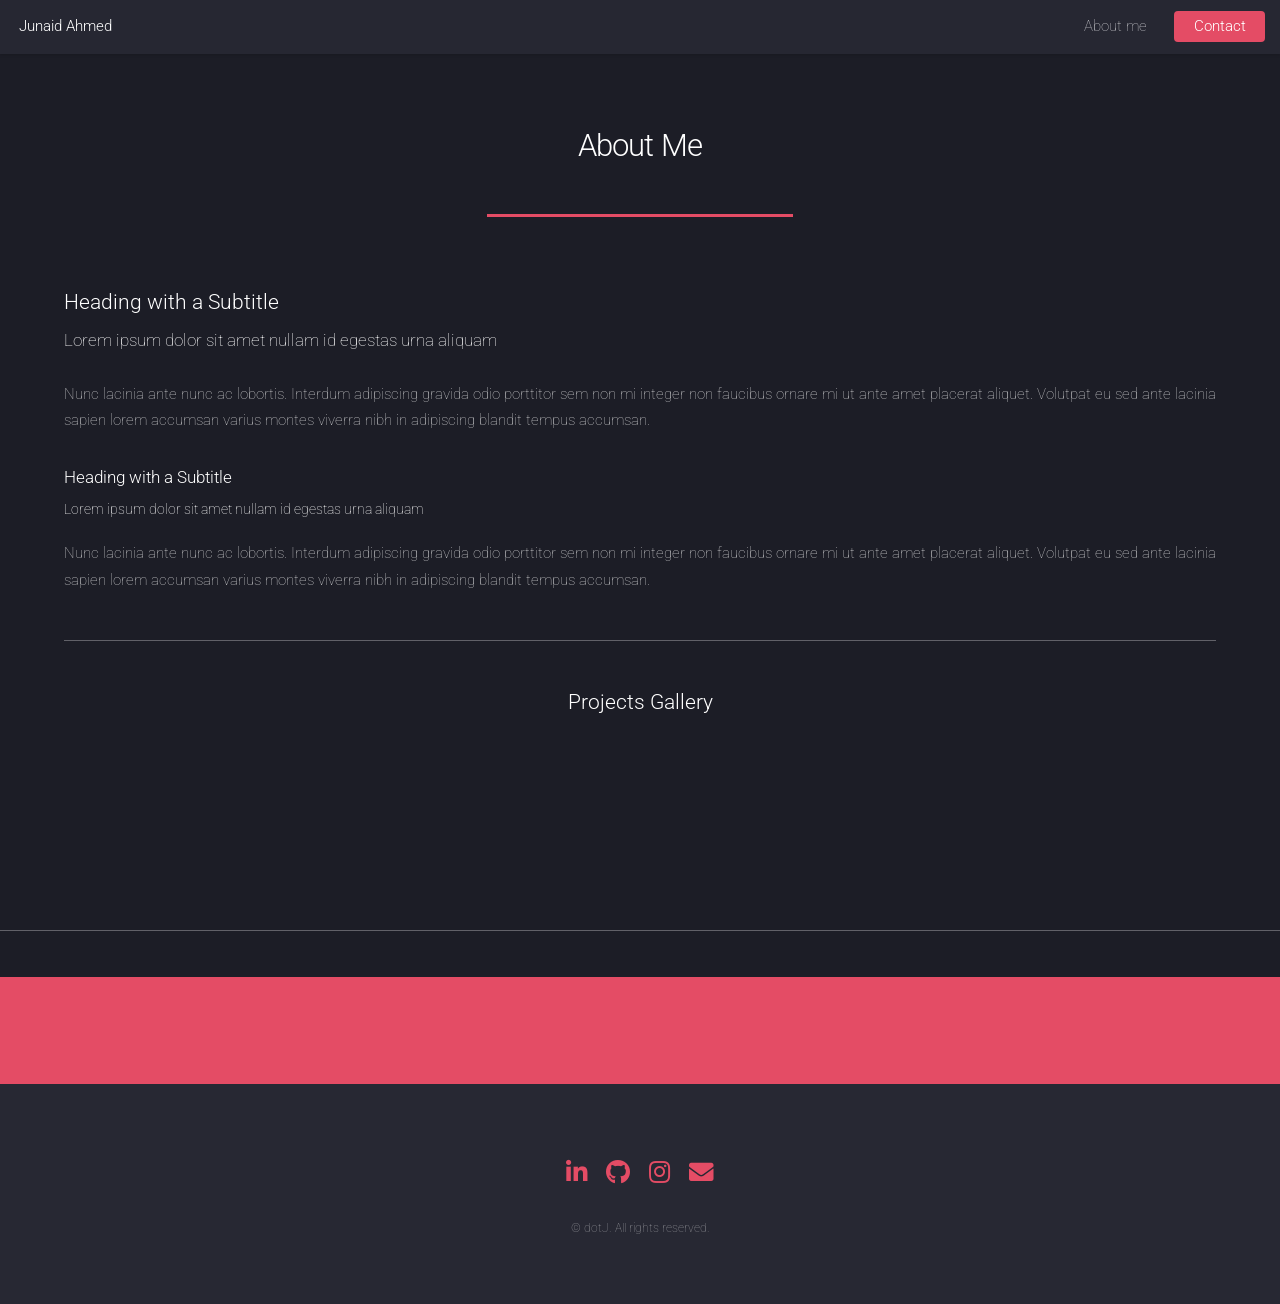
==== about_me.html @ 8a2d8cbc "Portfolio uploaded to github/Portfolio.git" ====
<!DOCTYPE HTML>
<html>
	<head>
		<title>About Me</title>
		<meta charset="utf-8" />
		<meta name="viewport" content="width=device-width, initial-scale=1, user-scalable=no" />
		<link rel="stylesheet" href="assets/css/main.css" />
		<noscript><link rel="stylesheet" href="assets/css/noscript.css" /></noscript>
	</head>
	<body class="is-preload">
		<div id="page-wrapper">

			<!-- Header -->
			<header id="header">
				<h1 id="logo"><a href="index.html">Junaid Ahmed</a></h1>
				<nav id="nav">
					<ul>
						<li><a href="#main" class="scrolly" >About me</a></li>
						<li><a href="#form" class="button primary scrolly">Contact</a></li>
					</ul>
				</nav>
			</header>


			<!-- Main -->
				<div id="main" class="wrapper style1">
					<div class="container">
						<header class="major">
							<h2>About Me</h2>
						</header>

						<!-- Text -->
							<section>
								<header>
									<h3>Heading with a Subtitle</h3>
									<p>Lorem ipsum dolor sit amet nullam id egestas urna aliquam</p>
								</header>
								<p>Nunc lacinia ante nunc ac lobortis. Interdum adipiscing gravida odio porttitor sem non mi integer non faucibus ornare mi ut ante amet placerat aliquet. Volutpat eu sed ante lacinia sapien lorem accumsan varius montes viverra nibh in adipiscing blandit tempus accumsan.</p>
								<header>
									<h4>Heading with a Subtitle</h4>
									<p>Lorem ipsum dolor sit amet nullam id egestas urna aliquam</p>
								</header>
								<p>Nunc lacinia ante nunc ac lobortis. Interdum adipiscing gravida odio porttitor sem non mi integer non faucibus ornare mi ut ante amet placerat aliquet. Volutpat eu sed ante lacinia sapien lorem accumsan varius montes viverra nibh in adipiscing blandit tempus accumsan.</p>
							<hr />


						<!-- Image -->
							<section>
								<h3 class="align-center">Projects Gallery</h3>
								<div class="box alt">
									<div class="row gtr-50 gtr-uniform">
										<div class="col-12"><span class="image fit"><img src="images/pic07.jpg" alt="" /></span></div>
										<div class="col-4 col-6-xsmall"><span class="image fit"><img src="images/pic02.jpg" alt="" /></span></div>
										<div class="col-4 col-6-xsmall"><span class="image fit"><img src="images/pic03.jpg" alt="" /></span></div>
										<div class="col-4 col-6-xsmall"><span class="image fit"><img src="images/pic04.jpg" alt="" /></span></div>
										<div class="col-4 col-6-xsmall"><span class="image fit"><img src="images/pic04.jpg" alt="" /></span></div>
										<div class="col-4 col-6-xsmall"><span class="image fit"><img src="images/pic02.jpg" alt="" /></span></div>
										<div class="col-4 col-6-xsmall"><span class="image fit"><img src="images/pic03.jpg" alt="" /></span></div>
										<div class="col-4 col-6-xsmall"><span class="image fit"><img src="images/pic03.jpg" alt="" /></span></div>
										<div class="col-4 col-6-xsmall"><span class="image fit"><img src="images/pic04.jpg" alt="" /></span></div>
										<div class="col-4 col-6-xsmall"><span class="image fit"><img src="images/pic02.jpg" alt="" /></span></div>
										<div class="col-4 col-6-xsmall"><span class="image fit"><img src="images/pic02.jpg" alt="" /></span></div>
										<div class="col-4 col-6-xsmall"><span class="image fit"><img src="images/pic03.jpg" alt="" /></span></div>
										<div class="col-4 col-6-xsmall"><span class="image fit"><img src="images/pic04.jpg" alt="" /></span></div>
									</div>
								</div>
							</section>

					</div>
				</div>
				<hr/>

				<!-- Form -->
				 <section id="form" class="wrapper style2 special fade">
					<!--<div class="container">
						<header>
							<h2>Reach out</h2>
							<p>Feel free to connect with me!</p>
						</header>
						<form method="post" action="#">
							<div class="row gtr-uniform gtr-50">
								<div class="col-6 col-12-xsmall">
									<input type="text" name="name" id="name" value="" placeholder="Name" />
								</div>
								<div class="col-6 col-12-xsmall">
									<input type="email" name="email" id="email" value="" placeholder="Email" />
								</div>
								<div class="col-12">
									<textarea name="message" id="message" placeholder="Enter your message" rows="6"></textarea>
								</div>
								<div class="col-6 col-12-medium">
									<input type="checkbox" id="copy" name="copy">
									<label for="copy">Email me a copy of this message</label>
								</div>
								<div class="col-6 col-12-medium">
									<input type="checkbox" id="human" name="human" checked>
									<label for="human">I am a human and not a robot</label>
								</div>
								<div class="col-12">
									<ul class="actions">
										<li><input type="submit" value="Send Message" class="primary" /></li>
										<li><input type="reset" value="Reset" /></li>
									</ul>
								</div>
							</div>
						</form>
					</div>-->
				</section> 

			<!-- Footer -->
				<footer id="footer">
					<ul class="icons">
				<!--	<li><a href="#" class="icon brands alt fa-twitter"><span 		class="label">Twitter</span></a></li>
						<li><a href="#" class="icon brands alt fa-facebook-f"><span class="label">Facebook</span></a></li> -->
						<li><a href="https://linkedin.com/in/dotj" target="parent" title="Junaid Ahmed" class="icon brands fa-linkedin-in"><span class="label">Junaid Ahmed</span></a></li>
						<li><a href="https://github.com/d0t-J" target="parent" title="Junaid Ahmed" class="icon brands fa-github"><span class="label">d0t-j</span></a></li>
						<li><a href="https://www.instagram.com/br3ad_ko4e/" target="parent" title="br3ad_ko4e" class="icon brands fa-instagram"><span class="label">br3ad_ko4e</span></a></li>
						<li><a href="mailto:j.ahmed.ja7a7@gmail.com" target="parent" title="j.ahmed.ja7a7@gmail.com" class="icon solid fa-envelope" onclick="openGmail()"><span class="label">j.ahmed.ja7a7@gmail.com</span></a></li>
					</ul>
					<ul class="copyright">
						<li>&copy; dotJ. All rights reserved.</li>
					</ul>
				</footer>

		</div>

		<!-- Scripts -->
			<script src="assets/js/jquery.min.js"></script>
			<script src="assets/js/jquery.scrolly.min.js"></script>
			<script src="assets/js/jquery.dropotron.min.js"></script>
			<script src="assets/js/jquery.scrollex.min.js"></script>
			<script src="assets/js/browser.min.js"></script>
			<script src="assets/js/breakpoints.min.js"></script>
			<script src="assets/js/util.js"></script>
			<script src="assets/js/main.js"></script>
			<script src="assets/js/email-redirect.min.js"></script>

	</body>
</html>
---- assets/css/main.css ----
@import url("fontawesome-all.min.css");
@import url("https://fonts.googleapis.com/css?family=Roboto:100,300,100italic,300italic");

/*
	Landed by HTML5 UP
	html5up.net | @ajlkn
	Free for personal and commercial use under the CCA 3.0 license (html5up.net/license)
*/

html, body, div, span, applet, object,
iframe, h1, h2, h3, h4, h5, h6, p, blockquote,
pre, a, abbr, acronym, address, big, cite,
code, del, dfn, em, img, ins, kbd, q, s, samp,
small, strike, strong, sub, sup, tt, var, b,
u, i, center, dl, dt, dd, ol, ul, li, fieldset,
form, label, legend, table, caption, tbody,
tfoot, thead, tr, th, td, article, aside,
canvas, details, embed, figure, figcaption,
footer, header, hgroup, menu, nav, output, ruby,
section, summary, time, mark, audio, video {
	margin: 0;
	padding: 0;
	border: 0;
	font-size: 100%;
	font: inherit;
	vertical-align: baseline;}

article, aside, details, figcaption, figure,
footer, header, hgroup, menu, nav, section {
	display: block;}

body {
	line-height: 1;
}

ol, ul {
	list-style: none;
}

blockquote, q {
	quotes: none;
}

	blockquote:before, blockquote:after, q:before, q:after {
		content: '';
		content: none;
	}

table {
	border-collapse: collapse;
	border-spacing: 0;
}

body {
	-webkit-text-size-adjust: none;
}

mark {
	background-color: transparent;
	color: inherit;
}

input::-moz-focus-inner {
	border: 0;
	padding: 0;
}

input, select, textarea {
	-moz-appearance: none;
	-webkit-appearance: none;
	-ms-appearance: none;
	appearance: none;
}

/* Basic */

	html {
		box-sizing: border-box;
	}

	*, *:before, *:after {
		box-sizing: inherit;
	}

	html, body {
		background: #1c1d26;
	}

	body.is-preload *, body.is-preload *:before, body.is-preload *:after {
		-moz-animation: none !important;
		-webkit-animation: none !important;
		-ms-animation: none !important;
		animation: none !important;
		-moz-transition: none !important;
		-webkit-transition: none !important;
		-ms-transition: none !important;
		transition: none !important;
	}

	body, input, select, textarea {
		color: rgba(255, 255, 255, 0.75);
		font-family: "Roboto", Helvetica, sans-serif;
		font-size: 15pt;
		font-weight: 100;
		line-height: 1.75em;
	}

	a {
		-moz-transition: border-color 0.2s ease-in-out, color 0.2s ease-in-out;
		-webkit-transition: border-color 0.2s ease-in-out, color 0.2s ease-in-out;
		-ms-transition: border-color 0.2s ease-in-out, color 0.2s ease-in-out;
		transition: border-color 0.2s ease-in-out, color 0.2s ease-in-out;
		border-bottom: dotted 1px;
		color: #e44c65;
		text-decoration: none;
	}

		a:hover {
			color: #e44c65 !important;
			border-bottom-color: transparent;
		}

	strong, b {
		color: #ffffff;
		font-weight: 300;
	}

	em, i {
		font-style: italic;
	}

	p {
		margin: 0 0 2em 0;
	}

	h1, h2, h3, h4, h5, h6 {
		color: #ffffff;
		font-weight: 300;
		line-height: 1em;
		margin: 0 0 1em 0;
	}

		h1 a, h2 a, h3 a, h4 a, h5 a, h6 a {
			color: inherit;
			border: 0;
		}

	h2 {
		font-size: 2em;
		line-height: 1.5em;
		letter-spacing: -0.025em;
	}

	h3 {
		font-size: 1.35em;
		line-height: 1.5em;
	}

	h4 {
		font-size: 1.1em;
		line-height: 1.5em;
	}

	h5 {
		font-size: 0.9em;
		line-height: 1.5em;
	}

	h6 {
		font-size: 0.7em;
		line-height: 1.5em;
	}

	sub {
		font-size: 0.8em;
		position: relative;
		top: 0.5em;
	}

	sup {
		font-size: 0.8em;
		position: relative;
		top: -0.5em;
	}

	hr {
		border: 0;
		border-bottom: solid 1px rgba(255, 255, 255, 0.3);
		margin: 3em 0;
	}

		hr.major {
			margin: 4em 0;
		}

	blockquote {
		border-left: solid 4px rgba(255, 255, 255, 0.3);
		font-style: italic;
		margin: 0 0 2em 0;
		padding: 0.5em 0 0.5em 2em;
	}

	code {
		background: rgba(255, 255, 255, 0.075);
		border-radius: 4px;
		font-family: "Courier New", monospace;
		font-size: 0.9em;
		margin: 0 0.25em;
		padding: 0.25em 0.65em;
	}

	pre {
		-webkit-overflow-scrolling: touch;
		font-family: "Courier New", monospace;
		font-size: 0.9em;
		margin: 0 0 2em 0;
	}

		pre code {
			display: block;
			line-height: 1.75em;
			padding: 1em 1.5em;
			overflow-x: auto;
		}

	.align-left {
		text-align: left;
	}

	.align-center {
		text-align: center;
	}

	.align-right {
		text-align: right;
	}

/* Loader */

	@-moz-keyframes spinner-show {
		0% {
			opacity: 0;
		}

		100% {
			opacity: 1;
		}
	}

	@-webkit-keyframes spinner-show {
		0% {
			opacity: 0;
		}

		100% {
			opacity: 1;
		}
	}

	@-ms-keyframes spinner-show {
		0% {
			opacity: 0;
		}

		100% {
			opacity: 1;
		}
	}

	@keyframes spinner-show {
		0% {
			opacity: 0;
		}

		100% {
			opacity: 1;
		}
	}

	@-moz-keyframes spinner-hide {
		0% {
			color: rgba(255, 255, 255, 0.15);
			z-index: 100001;
			-moz-transform: scale(1) rotate(0deg);
			-webkit-transform: scale(1) rotate(0deg);
			-ms-transform: scale(1) rotate(0deg);
			transform: scale(1) rotate(0deg);
		}

		99% {
			color: #1c1d26;
			z-index: 100001;
			-moz-transform: scale(0.5) rotate(360deg);
			-webkit-transform: scale(0.5) rotate(360deg);
			-ms-transform: scale(0.5) rotate(360deg);
			transform: scale(0.5) rotate(360deg);
		}

		100% {
			color: #1c1d26;
			z-index: -1;
			-moz-transform: scale(0.5) rotate(360deg);
			-webkit-transform: scale(0.5) rotate(360deg);
			-ms-transform: scale(0.5) rotate(360deg);
			transform: scale(0.5) rotate(360deg);
		}
	}

	@-webkit-keyframes spinner-hide {
		0% {
			color: rgba(255, 255, 255, 0.15);
			z-index: 100001;
			-moz-transform: scale(1) rotate(0deg);
			-webkit-transform: scale(1) rotate(0deg);
			-ms-transform: scale(1) rotate(0deg);
			transform: scale(1) rotate(0deg);
		}

		99% {
			color: #1c1d26;
			z-index: 100001;
			-moz-transform: scale(0.5) rotate(360deg);
			-webkit-transform: scale(0.5) rotate(360deg);
			-ms-transform: scale(0.5) rotate(360deg);
			transform: scale(0.5) rotate(360deg);
		}

		100% {
			color: #1c1d26;
			z-index: -1;
			-moz-transform: scale(0.5) rotate(360deg);
			-webkit-transform: scale(0.5) rotate(360deg);
			-ms-transform: scale(0.5) rotate(360deg);
			transform: scale(0.5) rotate(360deg);
		}
	}

	@-ms-keyframes spinner-hide {
		0% {
			color: rgba(255, 255, 255, 0.15);
			z-index: 100001;
			-moz-transform: scale(1) rotate(0deg);
			-webkit-transform: scale(1) rotate(0deg);
			-ms-transform: scale(1) rotate(0deg);
			transform: scale(1) rotate(0deg);
		}

		99% {
			color: #1c1d26;
			z-index: 100001;
			-moz-transform: scale(0.5) rotate(360deg);
			-webkit-transform: scale(0.5) rotate(360deg);
			-ms-transform: scale(0.5) rotate(360deg);
			transform: scale(0.5) rotate(360deg);
		}

		100% {
			color: #1c1d26;
			z-index: -1;
			-moz-transform: scale(0.5) rotate(360deg);
			-webkit-transform: scale(0.5) rotate(360deg);
			-ms-transform: scale(0.5) rotate(360deg);
			transform: scale(0.5) rotate(360deg);
		}
	}

	@keyframes spinner-hide {
		0% {
			color: rgba(255, 255, 255, 0.15);
			z-index: 100001;
			-moz-transform: scale(1) rotate(0deg);
			-webkit-transform: scale(1) rotate(0deg);
			-ms-transform: scale(1) rotate(0deg);
			transform: scale(1) rotate(0deg);
		}

		99% {
			color: #1c1d26;
			z-index: 100001;
			-moz-transform: scale(0.5) rotate(360deg);
			-webkit-transform: scale(0.5) rotate(360deg);
			-ms-transform: scale(0.5) rotate(360deg);
			transform: scale(0.5) rotate(360deg);
		}

		100% {
			color: #1c1d26;
			z-index: -1;
			-moz-transform: scale(0.5) rotate(360deg);
			-webkit-transform: scale(0.5) rotate(360deg);
			-ms-transform: scale(0.5) rotate(360deg);
			transform: scale(0.5) rotate(360deg);
		}
	}

	@-moz-keyframes spinner-rotate {
		0% {
			-moz-transform: scale(1) rotate(0deg);
			-webkit-transform: scale(1) rotate(0deg);
			-ms-transform: scale(1) rotate(0deg);
			transform: scale(1) rotate(0deg);
		}

		100% {
			-moz-transform: scale(1) rotate(360deg);
			-webkit-transform: scale(1) rotate(360deg);
			-ms-transform: scale(1) rotate(360deg);
			transform: scale(1) rotate(360deg);
		}
	}

	@-webkit-keyframes spinner-rotate {
		0% {
			-moz-transform: scale(1) rotate(0deg);
			-webkit-transform: scale(1) rotate(0deg);
			-ms-transform: scale(1) rotate(0deg);
			transform: scale(1) rotate(0deg);
		}

		100% {
			-moz-transform: scale(1) rotate(360deg);
			-webkit-transform: scale(1) rotate(360deg);
			-ms-transform: scale(1) rotate(360deg);
			transform: scale(1) rotate(360deg);
		}
	}

	@-ms-keyframes spinner-rotate {
		0% {
			-moz-transform: scale(1) rotate(0deg);
			-webkit-transform: scale(1) rotate(0deg);
			-ms-transform: scale(1) rotate(0deg);
			transform: scale(1) rotate(0deg);
		}

		100% {
			-moz-transform: scale(1) rotate(360deg);
			-webkit-transform: scale(1) rotate(360deg);
			-ms-transform: scale(1) rotate(360deg);
			transform: scale(1) rotate(360deg);
		}
	}

	@keyframes spinner-rotate {
		0% {
			-moz-transform: scale(1) rotate(0deg);
			-webkit-transform: scale(1) rotate(0deg);
			-ms-transform: scale(1) rotate(0deg);
			transform: scale(1) rotate(0deg);
		}

		100% {
			-moz-transform: scale(1) rotate(360deg);
			-webkit-transform: scale(1) rotate(360deg);
			-ms-transform: scale(1) rotate(360deg);
			transform: scale(1) rotate(360deg);
		}
	}

	@-moz-keyframes overlay-hide {
		0% {
			opacity: 1;
			z-index: 100000;
		}

		15% {
			opacity: 1;
			z-index: 100000;
		}

		99% {
			opacity: 0;
			z-index: 100000;
		}

		100% {
			opacity: 0;
			z-index: -1;
		}
	}

	@-webkit-keyframes overlay-hide {
		0% {
			opacity: 1;
			z-index: 100000;
		}

		15% {
			opacity: 1;
			z-index: 100000;
		}

		99% {
			opacity: 0;
			z-index: 100000;
		}

		100% {
			opacity: 0;
			z-index: -1;
		}
	}

	@-ms-keyframes overlay-hide {
		0% {
			opacity: 1;
			z-index: 100000;
		}

		15% {
			opacity: 1;
			z-index: 100000;
		}

		99% {
			opacity: 0;
			z-index: 100000;
		}

		100% {
			opacity: 0;
			z-index: -1;
		}
	}

	@keyframes overlay-hide {
		0% {
			opacity: 1;
			z-index: 100000;
		}

		15% {
			opacity: 1;
			z-index: 100000;
		}

		99% {
			opacity: 0;
			z-index: 100000;
		}

		100% {
			opacity: 0;
			z-index: -1;
		}
	}

	body.landing {
		text-decoration: none;
	}

		body.landing:before {
			-moz-osx-font-smoothing: grayscale;
			-webkit-font-smoothing: antialiased;
			display: inline-block;
			font-style: normal;
			font-variant: normal;
			text-rendering: auto;
			line-height: 1;
			text-transform: none !important;
			font-family: 'Font Awesome 5 Free';
			font-weight: 900;
		}

		body.landing:before {
			-moz-animation: spinner-show 1.5s 1 0.25s ease forwards, spinner-hide 0.25s ease-in-out forwards !important;
			-webkit-animation: spinner-show 1.5s 1 0.25s ease forwards, spinner-hide 0.25s ease-in-out forwards !important;
			-ms-animation: spinner-show 1.5s 1 0.25s ease forwards, spinner-hide 0.25s ease-in-out forwards !important;
			animation: spinner-show 1.5s 1 0.25s ease forwards, spinner-hide 0.25s ease-in-out forwards !important;
			-moz-transform-origin: 50% 50%;
			-webkit-transform-origin: 50% 50%;
			-ms-transform-origin: 50% 50%;
			transform-origin: 50% 50%;
			color: rgba(255, 255, 255, 0.15);
			content: '\f1ce';
			cursor: default;
			display: block;
			font-size: 2em;
			height: 2em;
			left: 50%;
			line-height: 2em;
			margin: -1em 0 0 -1em;
			opacity: 0;
			position: fixed;
			text-align: center;
			top: 50%;
			width: 2em;
			z-index: -1;
		}

		body.landing:after {
			-moz-animation: overlay-hide 1.5s ease-in forwards !important;
			-webkit-animation: overlay-hide 1.5s ease-in forwards !important;
			-ms-animation: overlay-hide 1.5s ease-in forwards !important;
			animation: overlay-hide 1.5s ease-in forwards !important;
			background: #1c1d26;
			content: '';
			display: block;
			height: 100%;
			left: 0;
			opacity: 0;
			position: fixed;
			top: 0;
			width: 100%;
			z-index: -1;
		}

		body.landing.is-preload:before {
			-moz-animation: spinner-show 1.5s 1 0.25s ease forwards, spinner-rotate 0.75s infinite linear !important;
			-webkit-animation: spinner-show 1.5s 1 0.25s ease forwards, spinner-rotate 0.75s infinite linear !important;
			-ms-animation: spinner-show 1.5s 1 0.25s ease forwards, spinner-rotate 0.75s infinite linear !important;
			animation: spinner-show 1.5s 1 0.25s ease forwards, spinner-rotate 0.75s infinite linear !important;
			z-index: 100001;
		}

		body.landing.is-preload:after {
			-moz-animation: none !important;
			-webkit-animation: none !important;
			-ms-animation: none !important;
			animation: none !important;
			opacity: 1;
			z-index: 100000;
		}

	@media (-webkit-min-device-pixel-ratio: 2) {

		body.landing:before {
			line-height: 2.025em;
		}

	}

/* Container */

	.container {
		margin: 0 auto;
		max-width: calc(100% - 4em);
		width: 70em;
	}

		.container.xsmall {
			width: 17.5em;
		}

		.container.small {
			width: 35em;
		}

		.container.medium {
			width: 52.5em;
		}

		.container.large {
			width: 87.5em;
		}

		.container.xlarge {
			width: 105em;
		}

		.container.max {
			width: 100%;
		}

		@media screen and (max-width: 1280px) {

			.container {
				width: 90%;
				max-width: 100%;
			}

		}

		@media screen and (max-width: 980px) {

			.container {
				width: 100% !important;
			}

		}

/* Row */

	.row {
		display: flex;
		flex-wrap: wrap;
		box-sizing: border-box;
		align-items: stretch;
	}

		.row > * {
			box-sizing: border-box;
		}

		.row.gtr-uniform > * > :last-child {
			margin-bottom: 0;
		}

		.row.aln-left {
			justify-content: flex-start;
		}

		.row.aln-center {
			justify-content: center;
		}

		.row.aln-right {
			justify-content: flex-end;
		}

		.row.aln-top {
			align-items: flex-start;
		}

		.row.aln-middle {
			align-items: center;
		}

		.row.aln-bottom {
			align-items: flex-end;
		}

		.row > .imp {
			order: -1;
		}

		.row > .col-1 {
			width: 8.33333%;
		}

		.row > .off-1 {
			margin-left: 8.33333%;
		}

		.row > .col-2 {
			width: 16.66667%;
		}

		.row > .off-2 {
			margin-left: 16.66667%;
		}

		.row > .col-3 {
			width: 25%;
		}

		.row > .off-3 {
			margin-left: 25%;
		}

		.row > .col-4 {
			width: 33.33333%;
		}

		.row > .off-4 {
			margin-left: 33.33333%;
		}

		.row > .col-5 {
			width: 41.66667%;
		}

		.row > .off-5 {
			margin-left: 41.66667%;
		}

		.row > .col-6 {
			width: 50%;
		}

		.row > .off-6 {
			margin-left: 50%;
		}

		.row > .col-7 {
			width: 58.33333%;
		}

		.row > .off-7 {
			margin-left: 58.33333%;
		}

		.row > .col-8 {
			width: 66.66667%;
		}

		.row > .off-8 {
			margin-left: 66.66667%;
		}

		.row > .col-9 {
			width: 75%;
		}

		.row > .off-9 {
			margin-left: 75%;
		}

		.row > .col-10 {
			width: 83.33333%;
		}

		.row > .off-10 {
			margin-left: 83.33333%;
		}

		.row > .col-11 {
			width: 91.66667%;
		}

		.row > .off-11 {
			margin-left: 91.66667%;
		}

		.row > .col-12 {
			width: 100%;
		}

		.row > .off-12 {
			margin-left: 100%;
		}

		.row.gtr-0 {
			margin-top: 0;
			margin-left: 0em;
		}

			.row.gtr-0 > * {
				padding: 0 0 0 0em;
			}

			.row.gtr-0.gtr-uniform {
				margin-top: 0em;
			}

				.row.gtr-0.gtr-uniform > * {
					padding-top: 0em;
				}

		.row.gtr-25 {
			margin-top: 0;
			margin-left: -0.625em;
		}

			.row.gtr-25 > * {
				padding: 0 0 0 0.625em;
			}

			.row.gtr-25.gtr-uniform {
				margin-top: -0.625em;
			}

				.row.gtr-25.gtr-uniform > * {
					padding-top: 0.625em;
				}

		.row.gtr-50 {
			margin-top: 0;
			margin-left: -1.25em;
		}

			.row.gtr-50 > * {
				padding: 0 0 0 1.25em;
			}

			.row.gtr-50.gtr-uniform {
				margin-top: -1.25em;
			}

				.row.gtr-50.gtr-uniform > * {
					padding-top: 1.25em;
				}

		.row {
			margin-top: 0;
			margin-left: -2.5em;
		}

			.row > * {
				padding: 0 0 0 2.5em;
			}

			.row.gtr-uniform {
				margin-top: -2.5em;
			}

				.row.gtr-uniform > * {
					padding-top: 2.5em;
				}

		.row.gtr-150 {
			margin-top: 0;
			margin-left: -3.75em;
		}

			.row.gtr-150 > * {
				padding: 0 0 0 3.75em;
			}

			.row.gtr-150.gtr-uniform {
				margin-top: -3.75em;
			}

				.row.gtr-150.gtr-uniform > * {
					padding-top: 3.75em;
				}

		.row.gtr-200 {
			margin-top: 0;
			margin-left: -5em;
		}

			.row.gtr-200 > * {
				padding: 0 0 0 5em;
			}

			.row.gtr-200.gtr-uniform {
				margin-top: -5em;
			}

				.row.gtr-200.gtr-uniform > * {
					padding-top: 5em;
				}

		@media screen and (max-width: 1680px) {

			.row {
				display: flex;
				flex-wrap: wrap;
				box-sizing: border-box;
				align-items: stretch;
			}

				.row > * {
					box-sizing: border-box;
				}

				.row.gtr-uniform > * > :last-child {
					margin-bottom: 0;
				}

				.row.aln-left {
					justify-content: flex-start;
				}

				.row.aln-center {
					justify-content: center;
				}

				.row.aln-right {
					justify-content: flex-end;
				}

				.row.aln-top {
					align-items: flex-start;
				}

				.row.aln-middle {
					align-items: center;
				}

				.row.aln-bottom {
					align-items: flex-end;
				}

				.row > .imp-xlarge {
					order: -1;
				}

				.row > .col-1-xlarge {
					width: 8.33333%;
				}

				.row > .off-1-xlarge {
					margin-left: 8.33333%;
				}

				.row > .col-2-xlarge {
					width: 16.66667%;
				}

				.row > .off-2-xlarge {
					margin-left: 16.66667%;
				}

				.row > .col-3-xlarge {
					width: 25%;
				}

				.row > .off-3-xlarge {
					margin-left: 25%;
				}

				.row > .col-4-xlarge {
					width: 33.33333%;
				}

				.row > .off-4-xlarge {
					margin-left: 33.33333%;
				}

				.row > .col-5-xlarge {
					width: 41.66667%;
				}

				.row > .off-5-xlarge {
					margin-left: 41.66667%;
				}

				.row > .col-6-xlarge {
					width: 50%;
				}

				.row > .off-6-xlarge {
					margin-left: 50%;
				}

				.row > .col-7-xlarge {
					width: 58.33333%;
				}

				.row > .off-7-xlarge {
					margin-left: 58.33333%;
				}

				.row > .col-8-xlarge {
					width: 66.66667%;
				}

				.row > .off-8-xlarge {
					margin-left: 66.66667%;
				}

				.row > .col-9-xlarge {
					width: 75%;
				}

				.row > .off-9-xlarge {
					margin-left: 75%;
				}

				.row > .col-10-xlarge {
					width: 83.33333%;
				}

				.row > .off-10-xlarge {
					margin-left: 83.33333%;
				}

				.row > .col-11-xlarge {
					width: 91.66667%;
				}

				.row > .off-11-xlarge {
					margin-left: 91.66667%;
				}

				.row > .col-12-xlarge {
					width: 100%;
				}

				.row > .off-12-xlarge {
					margin-left: 100%;
				}

				.row.gtr-0 {
					margin-top: 0;
					margin-left: 0em;
				}

					.row.gtr-0 > * {
						padding: 0 0 0 0em;
					}

					.row.gtr-0.gtr-uniform {
						margin-top: 0em;
					}

						.row.gtr-0.gtr-uniform > * {
							padding-top: 0em;
						}

				.row.gtr-25 {
					margin-top: 0;
					margin-left: -0.625em;
				}

					.row.gtr-25 > * {
						padding: 0 0 0 0.625em;
					}

					.row.gtr-25.gtr-uniform {
						margin-top: -0.625em;
					}

						.row.gtr-25.gtr-uniform > * {
							padding-top: 0.625em;
						}

				.row.gtr-50 {
					margin-top: 0;
					margin-left: -1.25em;
				}

					.row.gtr-50 > * {
						padding: 0 0 0 1.25em;
					}

					.row.gtr-50.gtr-uniform {
						margin-top: -1.25em;
					}

						.row.gtr-50.gtr-uniform > * {
							padding-top: 1.25em;
						}

				.row {
					margin-top: 0;
					margin-left: -2.5em;
				}

					.row > * {
						padding: 0 0 0 2.5em;
					}

					.row.gtr-uniform {
						margin-top: -2.5em;
					}

						.row.gtr-uniform > * {
							padding-top: 2.5em;
						}

				.row.gtr-150 {
					margin-top: 0;
					margin-left: -3.75em;
				}

					.row.gtr-150 > * {
						padding: 0 0 0 3.75em;
					}

					.row.gtr-150.gtr-uniform {
						margin-top: -3.75em;
					}

						.row.gtr-150.gtr-uniform > * {
							padding-top: 3.75em;
						}

				.row.gtr-200 {
					margin-top: 0;
					margin-left: -5em;
				}

					.row.gtr-200 > * {
						padding: 0 0 0 5em;
					}

					.row.gtr-200.gtr-uniform {
						margin-top: -5em;
					}

						.row.gtr-200.gtr-uniform > * {
							padding-top: 5em;
						}

		}

		@media screen and (max-width: 1280px) {

			.row {
				display: flex;
				flex-wrap: wrap;
				box-sizing: border-box;
				align-items: stretch;
			}

				.row > * {
					box-sizing: border-box;
				}

				.row.gtr-uniform > * > :last-child {
					margin-bottom: 0;
				}

				.row.aln-left {
					justify-content: flex-start;
				}

				.row.aln-center {
					justify-content: center;
				}

				.row.aln-right {
					justify-content: flex-end;
				}

				.row.aln-top {
					align-items: flex-start;
				}

				.row.aln-middle {
					align-items: center;
				}

				.row.aln-bottom {
					align-items: flex-end;
				}

				.row > .imp-large {
					order: -1;
				}

				.row > .col-1-large {
					width: 8.33333%;
				}

				.row > .off-1-large {
					margin-left: 8.33333%;
				}

				.row > .col-2-large {
					width: 16.66667%;
				}

				.row > .off-2-large {
					margin-left: 16.66667%;
				}

				.row > .col-3-large {
					width: 25%;
				}

				.row > .off-3-large {
					margin-left: 25%;
				}

				.row > .col-4-large {
					width: 33.33333%;
				}

				.row > .off-4-large {
					margin-left: 33.33333%;
				}

				.row > .col-5-large {
					width: 41.66667%;
				}

				.row > .off-5-large {
					margin-left: 41.66667%;
				}

				.row > .col-6-large {
					width: 50%;
				}

				.row > .off-6-large {
					margin-left: 50%;
				}

				.row > .col-7-large {
					width: 58.33333%;
				}

				.row > .off-7-large {
					margin-left: 58.33333%;
				}

				.row > .col-8-large {
					width: 66.66667%;
				}

				.row > .off-8-large {
					margin-left: 66.66667%;
				}

				.row > .col-9-large {
					width: 75%;
				}

				.row > .off-9-large {
					margin-left: 75%;
				}

				.row > .col-10-large {
					width: 83.33333%;
				}

				.row > .off-10-large {
					margin-left: 83.33333%;
				}

				.row > .col-11-large {
					width: 91.66667%;
				}

				.row > .off-11-large {
					margin-left: 91.66667%;
				}

				.row > .col-12-large {
					width: 100%;
				}

				.row > .off-12-large {
					margin-left: 100%;
				}

				.row.gtr-0 {
					margin-top: 0;
					margin-left: 0em;
				}

					.row.gtr-0 > * {
						padding: 0 0 0 0em;
					}

					.row.gtr-0.gtr-uniform {
						margin-top: 0em;
					}

						.row.gtr-0.gtr-uniform > * {
							padding-top: 0em;
						}

				.row.gtr-25 {
					margin-top: 0;
					margin-left: -0.625em;
				}

					.row.gtr-25 > * {
						padding: 0 0 0 0.625em;
					}

					.row.gtr-25.gtr-uniform {
						margin-top: -0.625em;
					}

						.row.gtr-25.gtr-uniform > * {
							padding-top: 0.625em;
						}

				.row.gtr-50 {
					margin-top: 0;
					margin-left: -1.25em;
				}

					.row.gtr-50 > * {
						padding: 0 0 0 1.25em;
					}

					.row.gtr-50.gtr-uniform {
						margin-top: -1.25em;
					}

						.row.gtr-50.gtr-uniform > * {
							padding-top: 1.25em;
						}

				.row {
					margin-top: 0;
					margin-left: -2.5em;
				}

					.row > * {
						padding: 0 0 0 2.5em;
					}

					.row.gtr-uniform {
						margin-top: -2.5em;
					}

						.row.gtr-uniform > * {
							padding-top: 2.5em;
						}

				.row.gtr-150 {
					margin-top: 0;
					margin-left: -3.75em;
				}

					.row.gtr-150 > * {
						padding: 0 0 0 3.75em;
					}

					.row.gtr-150.gtr-uniform {
						margin-top: -3.75em;
					}

						.row.gtr-150.gtr-uniform > * {
							padding-top: 3.75em;
						}

				.row.gtr-200 {
					margin-top: 0;
					margin-left: -5em;
				}

					.row.gtr-200 > * {
						padding: 0 0 0 5em;
					}

					.row.gtr-200.gtr-uniform {
						margin-top: -5em;
					}

						.row.gtr-200.gtr-uniform > * {
							padding-top: 5em;
						}

		}

		@media screen and (max-width: 980px) {

			.row {
				display: flex;
				flex-wrap: wrap;
				box-sizing: border-box;
				align-items: stretch;
			}

				.row > * {
					box-sizing: border-box;
				}

				.row.gtr-uniform > * > :last-child {
					margin-bottom: 0;
				}

				.row.aln-left {
					justify-content: flex-start;
				}

				.row.aln-center {
					justify-content: center;
				}

				.row.aln-right {
					justify-content: flex-end;
				}

				.row.aln-top {
					align-items: flex-start;
				}

				.row.aln-middle {
					align-items: center;
				}

				.row.aln-bottom {
					align-items: flex-end;
				}

				.row > .imp-medium {
					order: -1;
				}

				.row > .col-1-medium {
					width: 8.33333%;
				}

				.row > .off-1-medium {
					margin-left: 8.33333%;
				}

				.row > .col-2-medium {
					width: 16.66667%;
				}

				.row > .off-2-medium {
					margin-left: 16.66667%;
				}

				.row > .col-3-medium {
					width: 25%;
				}

				.row > .off-3-medium {
					margin-left: 25%;
				}

				.row > .col-4-medium {
					width: 33.33333%;
				}

				.row > .off-4-medium {
					margin-left: 33.33333%;
				}

				.row > .col-5-medium {
					width: 41.66667%;
				}

				.row > .off-5-medium {
					margin-left: 41.66667%;
				}

				.row > .col-6-medium {
					width: 50%;
				}

				.row > .off-6-medium {
					margin-left: 50%;
				}

				.row > .col-7-medium {
					width: 58.33333%;
				}

				.row > .off-7-medium {
					margin-left: 58.33333%;
				}

				.row > .col-8-medium {
					width: 66.66667%;
				}

				.row > .off-8-medium {
					margin-left: 66.66667%;
				}

				.row > .col-9-medium {
					width: 75%;
				}

				.row > .off-9-medium {
					margin-left: 75%;
				}

				.row > .col-10-medium {
					width: 83.33333%;
				}

				.row > .off-10-medium {
					margin-left: 83.33333%;
				}

				.row > .col-11-medium {
					width: 91.66667%;
				}

				.row > .off-11-medium {
					margin-left: 91.66667%;
				}

				.row > .col-12-medium {
					width: 100%;
				}

				.row > .off-12-medium {
					margin-left: 100%;
				}

				.row.gtr-0 {
					margin-top: 0;
					margin-left: 0em;
				}

					.row.gtr-0 > * {
						padding: 0 0 0 0em;
					}

					.row.gtr-0.gtr-uniform {
						margin-top: 0em;
					}

						.row.gtr-0.gtr-uniform > * {
							padding-top: 0em;
						}

				.row.gtr-25 {
					margin-top: 0;
					margin-left: -0.625em;
				}

					.row.gtr-25 > * {
						padding: 0 0 0 0.625em;
					}

					.row.gtr-25.gtr-uniform {
						margin-top: -0.625em;
					}

						.row.gtr-25.gtr-uniform > * {
							padding-top: 0.625em;
						}

				.row.gtr-50 {
					margin-top: 0;
					margin-left: -1.25em;
				}

					.row.gtr-50 > * {
						padding: 0 0 0 1.25em;
					}

					.row.gtr-50.gtr-uniform {
						margin-top: -1.25em;
					}

						.row.gtr-50.gtr-uniform > * {
							padding-top: 1.25em;
						}

				.row {
					margin-top: 0;
					margin-left: -2.5em;
				}

					.row > * {
						padding: 0 0 0 2.5em;
					}

					.row.gtr-uniform {
						margin-top: -2.5em;
					}

						.row.gtr-uniform > * {
							padding-top: 2.5em;
						}

				.row.gtr-150 {
					margin-top: 0;
					margin-left: -3.75em;
				}

					.row.gtr-150 > * {
						padding: 0 0 0 3.75em;
					}

					.row.gtr-150.gtr-uniform {
						margin-top: -3.75em;
					}

						.row.gtr-150.gtr-uniform > * {
							padding-top: 3.75em;
						}

				.row.gtr-200 {
					margin-top: 0;
					margin-left: -5em;
				}

					.row.gtr-200 > * {
						padding: 0 0 0 5em;
					}

					.row.gtr-200.gtr-uniform {
						margin-top: -5em;
					}

						.row.gtr-200.gtr-uniform > * {
							padding-top: 5em;
						}

		}

		@media screen and (max-width: 736px) {

			.row {
				display: flex;
				flex-wrap: wrap;
				box-sizing: border-box;
				align-items: stretch;
			}

				.row > * {
					box-sizing: border-box;
				}

				.row.gtr-uniform > * > :last-child {
					margin-bottom: 0;
				}

				.row.aln-left {
					justify-content: flex-start;
				}

				.row.aln-center {
					justify-content: center;
				}

				.row.aln-right {
					justify-content: flex-end;
				}

				.row.aln-top {
					align-items: flex-start;
				}

				.row.aln-middle {
					align-items: center;
				}

				.row.aln-bottom {
					align-items: flex-end;
				}

				.row > .imp-small {
					order: -1;
				}

				.row > .col-1-small {
					width: 8.33333%;
				}

				.row > .off-1-small {
					margin-left: 8.33333%;
				}

				.row > .col-2-small {
					width: 16.66667%;
				}

				.row > .off-2-small {
					margin-left: 16.66667%;
				}

				.row > .col-3-small {
					width: 25%;
				}

				.row > .off-3-small {
					margin-left: 25%;
				}

				.row > .col-4-small {
					width: 33.33333%;
				}

				.row > .off-4-small {
					margin-left: 33.33333%;
				}

				.row > .col-5-small {
					width: 41.66667%;
				}

				.row > .off-5-small {
					margin-left: 41.66667%;
				}

				.row > .col-6-small {
					width: 50%;
				}

				.row > .off-6-small {
					margin-left: 50%;
				}

				.row > .col-7-small {
					width: 58.33333%;
				}

				.row > .off-7-small {
					margin-left: 58.33333%;
				}

				.row > .col-8-small {
					width: 66.66667%;
				}

				.row > .off-8-small {
					margin-left: 66.66667%;
				}

				.row > .col-9-small {
					width: 75%;
				}

				.row > .off-9-small {
					margin-left: 75%;
				}

				.row > .col-10-small {
					width: 83.33333%;
				}

				.row > .off-10-small {
					margin-left: 83.33333%;
				}

				.row > .col-11-small {
					width: 91.66667%;
				}

				.row > .off-11-small {
					margin-left: 91.66667%;
				}

				.row > .col-12-small {
					width: 100%;
				}

				.row > .off-12-small {
					margin-left: 100%;
				}

				.row.gtr-0 {
					margin-top: 0;
					margin-left: 0em;
				}

					.row.gtr-0 > * {
						padding: 0 0 0 0em;
					}

					.row.gtr-0.gtr-uniform {
						margin-top: 0em;
					}

						.row.gtr-0.gtr-uniform > * {
							padding-top: 0em;
						}

				.row.gtr-25 {
					margin-top: 0;
					margin-left: -0.625em;
				}

					.row.gtr-25 > * {
						padding: 0 0 0 0.625em;
					}

					.row.gtr-25.gtr-uniform {
						margin-top: -0.625em;
					}

						.row.gtr-25.gtr-uniform > * {
							padding-top: 0.625em;
						}

				.row.gtr-50 {
					margin-top: 0;
					margin-left: -1.25em;
				}

					.row.gtr-50 > * {
						padding: 0 0 0 1.25em;
					}

					.row.gtr-50.gtr-uniform {
						margin-top: -1.25em;
					}

						.row.gtr-50.gtr-uniform > * {
							padding-top: 1.25em;
						}

				.row {
					margin-top: 0;
					margin-left: -2.5em;
				}

					.row > * {
						padding: 0 0 0 2.5em;
					}

					.row.gtr-uniform {
						margin-top: -2.5em;
					}

						.row.gtr-uniform > * {
							padding-top: 2.5em;
						}

				.row.gtr-150 {
					margin-top: 0;
					margin-left: -3.75em;
				}

					.row.gtr-150 > * {
						padding: 0 0 0 3.75em;
					}

					.row.gtr-150.gtr-uniform {
						margin-top: -3.75em;
					}

						.row.gtr-150.gtr-uniform > * {
							padding-top: 3.75em;
						}

				.row.gtr-200 {
					margin-top: 0;
					margin-left: -5em;
				}

					.row.gtr-200 > * {
						padding: 0 0 0 5em;
					}

					.row.gtr-200.gtr-uniform {
						margin-top: -5em;
					}

						.row.gtr-200.gtr-uniform > * {
							padding-top: 5em;
						}

		}

		@media screen and (max-width: 480px) {

			.row {
				display: flex;
				flex-wrap: wrap;
				box-sizing: border-box;
				align-items: stretch;
			}

				.row > * {
					box-sizing: border-box;
				}

				.row.gtr-uniform > * > :last-child {
					margin-bottom: 0;
				}

				.row.aln-left {
					justify-content: flex-start;
				}

				.row.aln-center {
					justify-content: center;
				}

				.row.aln-right {
					justify-content: flex-end;
				}

				.row.aln-top {
					align-items: flex-start;
				}

				.row.aln-middle {
					align-items: center;
				}

				.row.aln-bottom {
					align-items: flex-end;
				}

				.row > .imp-xsmall {
					order: -1;
				}

				.row > .col-1-xsmall {
					width: 8.33333%;
				}

				.row > .off-1-xsmall {
					margin-left: 8.33333%;
				}

				.row > .col-2-xsmall {
					width: 16.66667%;
				}

				.row > .off-2-xsmall {
					margin-left: 16.66667%;
				}

				.row > .col-3-xsmall {
					width: 25%;
				}

				.row > .off-3-xsmall {
					margin-left: 25%;
				}

				.row > .col-4-xsmall {
					width: 33.33333%;
				}

				.row > .off-4-xsmall {
					margin-left: 33.33333%;
				}

				.row > .col-5-xsmall {
					width: 41.66667%;
				}

				.row > .off-5-xsmall {
					margin-left: 41.66667%;
				}

				.row > .col-6-xsmall {
					width: 50%;
				}

				.row > .off-6-xsmall {
					margin-left: 50%;
				}

				.row > .col-7-xsmall {
					width: 58.33333%;
				}

				.row > .off-7-xsmall {
					margin-left: 58.33333%;
				}

				.row > .col-8-xsmall {
					width: 66.66667%;
				}

				.row > .off-8-xsmall {
					margin-left: 66.66667%;
				}

				.row > .col-9-xsmall {
					width: 75%;
				}

				.row > .off-9-xsmall {
					margin-left: 75%;
				}

				.row > .col-10-xsmall {
					width: 83.33333%;
				}

				.row > .off-10-xsmall {
					margin-left: 83.33333%;
				}

				.row > .col-11-xsmall {
					width: 91.66667%;
				}

				.row > .off-11-xsmall {
					margin-left: 91.66667%;
				}

				.row > .col-12-xsmall {
					width: 100%;
				}

				.row > .off-12-xsmall {
					margin-left: 100%;
				}

				.row.gtr-0 {
					margin-top: 0;
					margin-left: 0em;
				}

					.row.gtr-0 > * {
						padding: 0 0 0 0em;
					}

					.row.gtr-0.gtr-uniform {
						margin-top: 0em;
					}

						.row.gtr-0.gtr-uniform > * {
							padding-top: 0em;
						}

				.row.gtr-25 {
					margin-top: 0;
					margin-left: -0.625em;
				}

					.row.gtr-25 > * {
						padding: 0 0 0 0.625em;
					}

					.row.gtr-25.gtr-uniform {
						margin-top: -0.625em;
					}

						.row.gtr-25.gtr-uniform > * {
							padding-top: 0.625em;
						}

				.row.gtr-50 {
					margin-top: 0;
					margin-left: -1.25em;
				}

					.row.gtr-50 > * {
						padding: 0 0 0 1.25em;
					}

					.row.gtr-50.gtr-uniform {
						margin-top: -1.25em;
					}

						.row.gtr-50.gtr-uniform > * {
							padding-top: 1.25em;
						}

				.row {
					margin-top: 0;
					margin-left: -2.5em;
				}

					.row > * {
						padding: 0 0 0 2.5em;
					}

					.row.gtr-uniform {
						margin-top: -2.5em;
					}

						.row.gtr-uniform > * {
							padding-top: 2.5em;
						}

				.row.gtr-150 {
					margin-top: 0;
					margin-left: -3.75em;
				}

					.row.gtr-150 > * {
						padding: 0 0 0 3.75em;
					}

					.row.gtr-150.gtr-uniform {
						margin-top: -3.75em;
					}

						.row.gtr-150.gtr-uniform > * {
							padding-top: 3.75em;
						}

				.row.gtr-200 {
					margin-top: 0;
					margin-left: -5em;
				}

					.row.gtr-200 > * {
						padding: 0 0 0 5em;
					}

					.row.gtr-200.gtr-uniform {
						margin-top: -5em;
					}

						.row.gtr-200.gtr-uniform > * {
							padding-top: 5em;
						}

		}

/* Section/Article */

	section.special, article.special {
		text-align: center;
	}

	header p {
		color: #ffffff;
		position: relative;
		margin: 0 0 1.5em 0;
	}

	header h2 + p {
		font-size: 1.25em;
		margin-top: -1em;
		line-height: 1.75em;
	}

	header h3 + p {
		font-size: 1.1em;
		margin-top: -0.8em;
		line-height: 1.75em;
	}

	header h4 + p,
	header h5 + p,
	header h6 + p {
		font-size: 0.9em;
		margin-top: -0.6em;
		line-height: 1.5em;
	}

	header.major {
		margin: 0 0 4em 0;
		position: relative;
		text-align: center;
	}

		header.major:after {
			background: #e44c65;
			content: '';
			display: inline-block;
			height: 0.2em;
			max-width: 20em;
			width: 75%;
		}

	footer.major {
		margin: 4em 0 0 0;
	}

/* Form */

	form {
		margin: 0 0 2em 0;
	}

		form.cta {
			max-width: 35em;
			margin-left: auto;
			margin-right: auto;
		}

	label {
		color: #ffffff;
		display: block;
		font-size: 0.9em;
		font-weight: 300;
		margin: 0 0 1em 0;
	}

	input[type="text"],
	input[type="password"],
	input[type="email"],
	select,
	textarea {
		-moz-appearance: none;
		-webkit-appearance: none;
		-ms-appearance: none;
		appearance: none;
		-moz-transition: border-color 0.2s ease-in-out;
		-webkit-transition: border-color 0.2s ease-in-out;
		-ms-transition: border-color 0.2s ease-in-out;
		transition: border-color 0.2s ease-in-out;
		background: transparent;
		border-radius: 4px;
		border: solid 1px rgba(255, 255, 255, 0.3);
		color: inherit;
		display: block;
		outline: 0;
		padding: 0 1em;
		text-decoration: none;
		width: 100%;
	}

		input[type="text"]:invalid,
		input[type="password"]:invalid,
		input[type="email"]:invalid,
		select:invalid,
		textarea:invalid {
			box-shadow: none;
		}

		input[type="text"]:focus,
		input[type="password"]:focus,
		input[type="email"]:focus,
		select:focus,
		textarea:focus {
			border-color: #e44c65;
		}

	select {
		background-image: url("data:image/svg+xml;charset=utf8,%3Csvg xmlns='http://www.w3.org/2000/svg' width='40' height='40' preserveAspectRatio='none' viewBox='0 0 40 40'%3E%3Cpath d='M9.4,12.3l10.4,10.4l10.4-10.4c0.2-0.2,0.5-0.4,0.9-0.4c0.3,0,0.6,0.1,0.9,0.4l3.3,3.3c0.2,0.2,0.4,0.5,0.4,0.9 c0,0.4-0.1,0.6-0.4,0.9L20.7,31.9c-0.2,0.2-0.5,0.4-0.9,0.4c-0.3,0-0.6-0.1-0.9-0.4L4.3,17.3c-0.2-0.2-0.4-0.5-0.4-0.9 c0-0.4,0.1-0.6,0.4-0.9l3.3-3.3c0.2-0.2,0.5-0.4,0.9-0.4S9.1,12.1,9.4,12.3z' fill='rgba(255, 255, 255, 0.3)' /%3E%3C/svg%3E");
		background-size: 1.25rem;
		background-repeat: no-repeat;
		background-position: calc(100% - 1rem) center;
		height: 3em;
		padding-right: 3em;
		text-overflow: ellipsis;
	}

		select option {
			color: #ffffff;
			background: #1c1d26;
		}

		select:focus::-ms-value {
			background-color: transparent;
		}

		select::-ms-expand {
			display: none;
		}

	input[type="text"],
	input[type="password"],
	input[type="email"],
	select {
		height: 3em;
	}

	textarea {
		padding: 0.75em 1em;
	}

	input[type="checkbox"],
	input[type="radio"] {
		-moz-appearance: none;
		-webkit-appearance: none;
		-ms-appearance: none;
		appearance: none;
		display: block;
		float: left;
		margin-right: -2em;
		opacity: 0;
		width: 1em;
		z-index: -1;
	}

		input[type="checkbox"] + label,
		input[type="radio"] + label {
			text-decoration: none;
			color: rgba(255, 255, 255, 0.75);
			cursor: pointer;
			display: inline-block;
			font-size: 1em;
			font-weight: 100;
			padding-left: 2.55em;
			padding-right: 0.75em;
			position: relative;
		}

			input[type="checkbox"] + label:before,
			input[type="radio"] + label:before {
				-moz-osx-font-smoothing: grayscale;
				-webkit-font-smoothing: antialiased;
				display: inline-block;
				font-style: normal;
				font-variant: normal;
				text-rendering: auto;
				line-height: 1;
				text-transform: none !important;
				font-family: 'Font Awesome 5 Free';
				font-weight: 900;
			}

			input[type="checkbox"] + label:before,
			input[type="radio"] + label:before {
				border-radius: 4px;
				border: solid 1px rgba(255, 255, 255, 0.3);
				content: '';
				display: inline-block;
				font-size: 0.8em;
				height: 2.25em;
				left: 0;
				line-height: 2.25em;
				position: absolute;
				text-align: center;
				top: 0;
				width: 2.25em;
			}

		input[type="checkbox"]:checked + label:before,
		input[type="radio"]:checked + label:before {
			background: rgba(255, 255, 255, 0.25);
			color: #ffffff;
			content: '\f00c';
		}

		input[type="checkbox"]:focus + label:before,
		input[type="radio"]:focus + label:before {
			border-color: #e44c65;
		}

	input[type="checkbox"] + label:before {
		border-radius: 4px;
	}

	input[type="radio"] + label:before {
		border-radius: 100%;
	}

	::-webkit-input-placeholder {
		color: rgba(255, 255, 255, 0.5) !important;
		opacity: 1.0;
	}

	:-moz-placeholder {
		color: rgba(255, 255, 255, 0.5) !important;
		opacity: 1.0;
	}

	::-moz-placeholder {
		color: rgba(255, 255, 255, 0.5) !important;
		opacity: 1.0;
	}

	:-ms-input-placeholder {
		color: rgba(255, 255, 255, 0.5) !important;
		opacity: 1.0;
	}

/* Box */

	.box {
		border-radius: 4px;
		border: solid 1px rgba(255, 255, 255, 0.3);
		margin-bottom: 2em;
		padding: 1.5em;
	}

		.box > :last-child,
		.box > :last-child > :last-child,
		.box > :last-child > :last-child > :last-child {
			margin-bottom: 0;
		}

		.box.alt {
			border: 0;
			border-radius: 0;
			padding: 0;
		}

/* Icon */

	.icon {
		text-decoration: none;
		border-bottom: none;
		position: relative;
	}

		.icon:before {
			-moz-osx-font-smoothing: grayscale;
			-webkit-font-smoothing: antialiased;
			display: inline-block;
			font-style: normal;
			font-variant: normal;
			text-rendering: auto;
			line-height: 1;
			text-transform: none !important;
			font-family: 'Font Awesome 5 Free';
			font-weight: 400;
		}

		.icon > .label {
			display: none;
		}

		.icon:before {
			line-height: inherit;
		}

		.icon.solid:before {
			font-weight: 900 !important;
		}

		.icon.brands:before {
			font-family: 'Font Awesome 5 Brands' !important;
		}

		.icon.alt {
			text-decoration: none;
		}

			.icon.alt:before {
				-moz-osx-font-smoothing: grayscale;
				-webkit-font-smoothing: antialiased;
				display: inline-block;
				font-style: normal;
				font-variant: normal;
				text-rendering: auto;
				line-height: 1;
				text-transform: none !important;
				font-family: 'Font Awesome 5 Free';
				font-weight: 400;
			}

			.icon.alt:before {
				color: #1c1d26 !important;
				text-shadow: 1px 0 0 #ffffff, -1px 0 0 #ffffff, 0 1px 0 #ffffff, 0 -1px 0 #ffffff;
			}

		.icon.major {
			background: #272833;
			border-radius: 100%;
			cursor: default;
			display: inline-block;
			height: 6em;
			line-height: 5.65em;
			margin: 0 0 2em 0;
			text-align: center;
			width: 6em;
		}

			.icon.major:before {
				font-size: 2.25em;
			}

			.icon.major.alt {
				text-decoration: none;
			}

				.icon.major.alt:before {
					-moz-osx-font-smoothing: grayscale;
					-webkit-font-smoothing: antialiased;
					display: inline-block;
					font-style: normal;
					font-variant: normal;
					text-rendering: auto;
					line-height: 1;
					text-transform: none !important;
					font-family: 'Font Awesome 5 Free';
					font-weight: 400;
				}

				.icon.major.alt:before {
					color: #272833 !important;
					text-shadow: 1px 0 0 #ffffff, -1px 0 0 #ffffff, 0 1px 0 #ffffff, 0 -1px 0 #ffffff;
				}

/* Image */

	.image {
		border-radius: 4px;
		border: 0;
		display: inline-block;
		position: relative;
		overflow: hidden;
	}

		.image:before {
			content: '';
			display: block;
			position: absolute;
			left: 0;
			top: 0;
			background-image: url("images/overlay.png");
			width: 100%;
			height: 100%;
			z-index: 1;
			opacity: 0.7;
		}

		.image img {
			border-radius: 4px;
			display: block;
		}

		.image.left {
			float: left;
			margin: 0 1.5em 1em 0;
			top: 0.25em;
		}

		.image.right {
			float: right;
			margin: 0 0 1em 1.5em;
			top: 0.25em;
		}

		.image.left, .image.right {
			max-width: 40%;
		}

			.image.left img, .image.right img {
				width: 100%;
			}

		.image.fit {
			display: block;
			margin: 0 0 2em 0;
			width: 100%;
		}

			.image.fit img {
				width: 100%;
			}

/* List */

	ol {
		list-style: decimal;
		margin: 0 0 2em 0;
		padding-left: 1.25em;
	}

		ol li {
			padding-left: 0.25em;
		}

	ul {
		list-style: disc;
		margin: 0 0 2em 0;
		padding-left: 1em;
	}

		ul li {
			padding-left: 0.5em;
		}

		ul.alt {
			list-style: none;
			padding-left: 0;
		}

			ul.alt li {
				border-top: solid 1px rgba(255, 255, 255, 0.3);
				padding: 0.5em 0;
			}

				ul.alt li:first-child {
					border-top: 0;
					padding-top: 0;
				}

	dl {
		margin: 0 0 2em 0;
	}

/* Icons */

	ul.icons {
		cursor: default;
		list-style: none;
		padding-left: 0;
	}

		ul.icons li {
			display: inline-block;
			height: 2.5em;
			line-height: 2.5em;
			padding: 0 0.5em;
		}

			ul.icons li .icon {
				font-size: 0.8em;
			}

				ul.icons li .icon:before {
					font-size: 2em;
				}

/* Actions */

	ul.actions {
		display: -moz-flex;
		display: -webkit-flex;
		display: -ms-flex;
		display: flex;
		cursor: default;
		list-style: none;
		margin-left: -1em;
		padding-left: 0;
	}

		ul.actions li {
			padding: 0 0 0 1em;
			vertical-align: middle;
		}

		ul.actions.special {
			-moz-justify-content: center;
			-webkit-justify-content: center;
			-ms-justify-content: center;
			justify-content: center;
			width: 100%;
			margin-left: 0;
		}

			ul.actions.special li:first-child {
				padding-left: 0;
			}

		ul.actions.stacked {
			-moz-flex-direction: column;
			-webkit-flex-direction: column;
			-ms-flex-direction: column;
			flex-direction: column;
			margin-left: 0;
		}

			ul.actions.stacked li {
				padding: 1.3em 0 0 0;
			}

				ul.actions.stacked li:first-child {
					padding-top: 0;
				}

		ul.actions.fit {
			width: calc(100% + 1em);
		}

			ul.actions.fit li {
				-moz-flex-grow: 1;
				-webkit-flex-grow: 1;
				-ms-flex-grow: 1;
				flex-grow: 1;
				-moz-flex-shrink: 1;
				-webkit-flex-shrink: 1;
				-ms-flex-shrink: 1;
				flex-shrink: 1;
				width: 100%;
			}

				ul.actions.fit li > * {
					width: 100%;
				}

			ul.actions.fit.stacked {
				width: 100%;
			}

		@media screen and (max-width: 480px) {

			ul.actions:not(.fixed) {
				-moz-flex-direction: column;
				-webkit-flex-direction: column;
				-ms-flex-direction: column;
				flex-direction: column;
				margin-left: 0;
				width: 100% !important;
			}

				ul.actions:not(.fixed) li {
					-moz-flex-grow: 1;
					-webkit-flex-grow: 1;
					-ms-flex-grow: 1;
					flex-grow: 1;
					-moz-flex-shrink: 1;
					-webkit-flex-shrink: 1;
					-ms-flex-shrink: 1;
					flex-shrink: 1;
					padding: 1em 0 0 0;
					text-align: center;
					width: 100%;
				}

					ul.actions:not(.fixed) li > * {
						width: 100%;
					}

					ul.actions:not(.fixed) li:first-child {
						padding-top: 0;
					}

					ul.actions:not(.fixed) li input[type="submit"],
					ul.actions:not(.fixed) li input[type="reset"],
					ul.actions:not(.fixed) li input[type="button"],
					ul.actions:not(.fixed) li button,
					ul.actions:not(.fixed) li .button {
						width: 100%;
					}

						ul.actions:not(.fixed) li input[type="submit"].icon:before,
						ul.actions:not(.fixed) li input[type="reset"].icon:before,
						ul.actions:not(.fixed) li input[type="button"].icon:before,
						ul.actions:not(.fixed) li button.icon:before,
						ul.actions:not(.fixed) li .button.icon:before {
							margin-left: -0.5em;
						}

		}

/* Table */

	.table-wrapper {
		-webkit-overflow-scrolling: touch;
		overflow-x: auto;
	}

	table {
		margin: 0 0 2em 0;
		width: 100%;
	}

		table tbody tr {
			border: solid 1px rgba(255, 255, 255, 0.3);
			border-left: 0;
			border-right: 0;
		}

			table tbody tr:nth-child(2n + 1) {
				background-color: rgba(255, 255, 255, 0.075);
			}

		table td {
			padding: 0.75em 0.75em;
		}

		table th {
			color: #ffffff;
			font-size: 0.9em;
			font-weight: 300;
			padding: 0 0.75em 0.75em 0.75em;
			text-align: left;
		}

		table thead {
			border-bottom: solid 1px rgba(255, 255, 255, 0.3);
		}

		table tfoot {
			border-top: solid 1px rgba(255, 255, 255, 0.3);
		}

		table.alt {
			border-collapse: separate;
		}

			table.alt tbody tr td {
				border: solid 1px rgba(255, 255, 255, 0.3);
				border-left-width: 0;
				border-top-width: 0;
			}

				table.alt tbody tr td:first-child {
					border-left-width: 1px;
				}

			table.alt tbody tr:first-child td {
				border-top-width: 1px;
			}

			table.alt thead {
				border-bottom: 0;
			}

			table.alt tfoot {
				border-top: 0;
			}

/* Button */

	input[type="submit"],
	input[type="reset"],
	input[type="button"],
	.button {
		-moz-appearance: none;
		-webkit-appearance: none;
		-ms-appearance: none;
		appearance: none;
		-moz-transition: background-color 0.2s ease-in-out, color 0.2s ease-in-out, box-shadow 0.2s ease-in-out;
		-webkit-transition: background-color 0.2s ease-in-out, color 0.2s ease-in-out, box-shadow 0.2s ease-in-out;
		-ms-transition: background-color 0.2s ease-in-out, color 0.2s ease-in-out, box-shadow 0.2s ease-in-out;
		transition: background-color 0.2s ease-in-out, color 0.2s ease-in-out, box-shadow 0.2s ease-in-out;
		background-color: transparent;
		border-radius: 4px;
		border: 0;
		box-shadow: inset 0 0 0 1px rgba(255, 255, 255, 0.3);
		color: #ffffff !important;
		cursor: pointer;
		display: inline-block;
		font-weight: 300;
		height: 3em;
		line-height: 3em;
		padding: 0 2.25em;
		text-align: center;
		text-decoration: none;
		white-space: nowrap;
	}

		input[type="submit"]:hover, input[type="submit"]:active,
		input[type="reset"]:hover,
		input[type="reset"]:active,
		input[type="button"]:hover,
		input[type="button"]:active,
		.button:hover,
		.button:active {
			box-shadow: inset 0 0 0 1px #e44c65;
			color: #e44c65 !important;
		}

		input[type="submit"]:active,
		input[type="reset"]:active,
		input[type="button"]:active,
		.button:active {
			background-color: rgba(228, 76, 101, 0.15);
		}

		input[type="submit"].icon:before,
		input[type="reset"].icon:before,
		input[type="button"].icon:before,
		.button.icon:before {
			margin-right: 0.5em;
		}

		input[type="submit"].fit,
		input[type="reset"].fit,
		input[type="button"].fit,
		.button.fit {
			width: 100%;
		}

		input[type="submit"].small,
		input[type="reset"].small,
		input[type="button"].small,
		.button.small {
			font-size: 0.8em;
		}

		input[type="submit"].large,
		input[type="reset"].large,
		input[type="button"].large,
		.button.large {
			font-size: 1.35em;
		}

		input[type="submit"].primary,
		input[type="reset"].primary,
		input[type="button"].primary,
		.button.primary {
			background-color: #e44c65;
			box-shadow: none;
			color: #ffffff !important;
		}

			input[type="submit"].primary:hover,
			input[type="reset"].primary:hover,
			input[type="button"].primary:hover,
			.button.primary:hover {
				background-color: #e76278;
			}

			input[type="submit"].primary:active,
			input[type="reset"].primary:active,
			input[type="button"].primary:active,
			.button.primary:active {
				background-color: #e13652;
			}

		input[type="submit"].disabled, input[type="submit"]:disabled,
		input[type="reset"].disabled,
		input[type="reset"]:disabled,
		input[type="button"].disabled,
		input[type="button"]:disabled,
		.button.disabled,
		.button:disabled {
			background-color: rgba(255, 255, 255, 0.3) !important;
			box-shadow: none !important;
			color: #ffffff !important;
			cursor: default;
			opacity: 0.25;
		}

/* Goto Next */

	.goto-next {
		border: 0;
		bottom: 0;
		display: block;
		height: 5em;
		left: 50%;
		margin: 0 0 0 -5em;
		overflow: hidden;
		position: absolute;
		text-indent: 10em;
		white-space: nowrap;
		width: 10em;
		z-index: 1;
	}

		.goto-next:before {
			background-image: url("images/arrow.svg");
			background-position: center center;
			background-repeat: no-repeat;
			background-size: contain;
			content: '';
			display: block;
			height: 1.5em;
			left: 50%;
			margin: -0.75em 0 0 -1em;
			position: absolute;
			top: 50%;
			width: 2em;
			z-index: 1;
		}

/* Spotlight */

	.spotlight {
		background-attachment: fixed;
		background-position: center center;
		background-size: cover;
		box-shadow: 0 0.25em 0.5em 0 rgba(0, 0, 0, 0.246);
		height: 100vh;
		overflow: hidden;
		position: relative;
	}

		.spotlight:nth-last-of-type(1) {
			z-index: 1;
		}

		.spotlight:nth-last-of-type(2) {
			z-index: 2;
		}

		.spotlight:nth-last-of-type(3) {
			z-index: 3;
		}

		.spotlight:nth-last-of-type(4) {
			z-index: 4;
		}

		.spotlight:nth-last-of-type(5) {
			z-index: 5;
		}

		.spotlight:nth-last-of-type(6) {
			z-index: 6;
		}

		.spotlight:nth-last-of-type(7) {
			z-index: 7;
		}

		.spotlight:nth-last-of-type(8) {
			z-index: 8;
		}

		.spotlight:nth-last-of-type(9) {
			z-index: 9;
		}

		.spotlight:nth-last-of-type(10) {
			z-index: 10;
		}

		.spotlight:nth-last-of-type(11) {
			z-index: 11;
		}

		.spotlight:nth-last-of-type(12) {
			z-index: 12;
		}

		.spotlight:nth-last-of-type(13) {
			z-index: 13;
		}

		.spotlight:nth-last-of-type(14) {
			z-index: 14;
		}

		.spotlight:nth-last-of-type(15) {
			z-index: 15;
		}

		.spotlight:nth-last-of-type(16) {
			z-index: 16;
		}

		.spotlight:nth-last-of-type(17) {
			z-index: 17;
		}

		.spotlight:nth-last-of-type(18) {
			z-index: 18;
		}

		.spotlight:nth-last-of-type(19) {
			z-index: 19;
		}

		.spotlight:nth-last-of-type(20) {
			z-index: 20;
		}

		.spotlight:before {
			background-image: url("images/overlay.png");
			content: '';
			display: block;
			height: 100%;
			left: 0;
			top: 0;
			width: 100%;
		}

		.spotlight .image.main {
			display: none;
		}

			.spotlight .image.main img {
				position: relative;
			}

		.spotlight .content {
			-moz-transform: translate(0,0);
			-webkit-transform: translate(0,0);
			-ms-transform: translate(0,0);
			transform: translate(0,0);
			-moz-transition: -moz-transform 1s ease, opacity 1s ease;
			-webkit-transition: -webkit-transform 1s ease, opacity 1s ease;
			-ms-transition: -ms-transform 1s ease, opacity 1s ease;
			transition: transform 1s ease, opacity 1s ease;
			background: rgba(23, 24, 32, 0.903);
			border-style: solid;
			opacity: 1;
			position: absolute;
		}

		.spotlight .goto-next {
			-moz-transform: translate(0,0);
			-webkit-transform: translate(0,0);
			-ms-transform: translate(0,0);
			transform: translate(0,0);
			-moz-transition: -moz-transform 0.75s ease, opacity 1s ease-in;
			-webkit-transition: -webkit-transform 0.75s ease, opacity 1s ease-in;
			-ms-transition: -ms-transform 0.75s ease, opacity 1s ease-in;
			transition: transform 0.75s ease, opacity 1s ease-in;
			-moz-transition-delay: 0.5s;
			-webkit-transition-delay: 0.5s;
			-ms-transition-delay: 0.5s;
			transition-delay: 0.5s;
			opacity: 1;
		}

		.spotlight.top .content, .spotlight.bottom .content {
			left: 0;
			padding: 5.1em 0 3.1em 0;
			width: 100%;
		}

		.spotlight.top .content {
			border-bottom-width: 0.35em;
			top: 0;
		}

		.spotlight.bottom .content {
			border-top-width: 0.35em;
			bottom: 0;
		}

		.spotlight.left .content, .spotlight.right .content {
			height: 101%;
			padding: 6em 3em;
			top: 0;
			width: 28em;
		}

		.spotlight.left .content {
			border-right-width: 0.35em;
			left: 0;
		}

		.spotlight.right .content {
			border-left-width: 0.35em;
			right: 0;
		}

		.spotlight.style1 .content {
			border-color: #e44c65;
		}

		.spotlight.style2 .content {
			border-color: #5480f1;
		}

		.spotlight.style3 .content {
			border-color: #39c088;
		}

		.spotlight.inactive .content {
			opacity: 0;
		}

		.spotlight.inactive .goto-next {
			-moz-transform: translate(0,1.5em);
			-webkit-transform: translate(0,1.5em);
			-ms-transform: translate(0,1.5em);
			transform: translate(0,1.5em);
			opacity: 0;
		}

		.spotlight.inactive.top .content {
			-moz-transform: translate(0,-5em);
			-webkit-transform: translate(0,-5em);
			-ms-transform: translate(0,-5em);
			transform: translate(0,-5em);
		}

		.spotlight.inactive.bottom .content {
			-moz-transform: translate(0,5em);
			-webkit-transform: translate(0,5em);
			-ms-transform: translate(0,5em);
			transform: translate(0,5em);
		}

		.spotlight.inactive.left .content {
			-moz-transform: translate(-5em,0);
			-webkit-transform: translate(-5em,0);
			-ms-transform: translate(-5em,0);
			transform: translate(-5em,0);
		}

		.spotlight.inactive.right .content {
			-moz-transform: translate(5em,0);
			-webkit-transform: translate(5em,0);
			-ms-transform: translate(5em,0);
			transform: translate(5em,0);
		}

	body.is-touch .spotlight {
		background-attachment: scroll;
	}

/* Wrapper */

	.wrapper {
		padding: 6em 0 4em 0;
	}

		.wrapper.style2 {
			background: #e44c65;
		}

			.wrapper.style2 input[type="text"]:focus,
			.wrapper.style2 input[type="password"]:focus,
			.wrapper.style2 input[type="email"]:focus,
			.wrapper.style2 select:focus,
			.wrapper.style2 textarea:focus {
				border-color: rgba(255, 255, 255, 0.5);
			}

			.wrapper.style2 input[type="submit"]:hover, .wrapper.style2 input[type="submit"]:active,
			.wrapper.style2 input[type="reset"]:hover,
			.wrapper.style2 input[type="reset"]:active,
			.wrapper.style2 input[type="button"]:hover,
			.wrapper.style2 input[type="button"]:active,
			.wrapper.style2 .button:hover,
			.wrapper.style2 .button:active {
				background-color: rgba(255, 255, 255, 0.075) !important;
				box-shadow: inset 0 0 0 1px rgba(255, 255, 255, 0.5) !important;
				color: #ffffff !important;
			}

			.wrapper.style2 input[type="submit"]:active,
			.wrapper.style2 input[type="reset"]:active,
			.wrapper.style2 input[type="button"]:active,
			.wrapper.style2 .button:active {
				background-color: rgba(255, 255, 255, 0.25) !important;
			}

			.wrapper.style2 input[type="submit"].primary,
			.wrapper.style2 input[type="reset"].primary,
			.wrapper.style2 input[type="button"].primary,
			.wrapper.style2 .button.primary {
				background-color: #ffffff;
				color: #e44c65 !important;
			}

				.wrapper.style2 input[type="submit"].primary:hover, .wrapper.style2 input[type="submit"].primary:active,
				.wrapper.style2 input[type="reset"].primary:hover,
				.wrapper.style2 input[type="reset"].primary:active,
				.wrapper.style2 input[type="button"].primary:hover,
				.wrapper.style2 input[type="button"].primary:active,
				.wrapper.style2 .button.primary:hover,
				.wrapper.style2 .button.primary:active {
					background-color: rgba(255, 255, 255, 0.075) !important;
					box-shadow: inset 0 0 0 1px rgba(255, 255, 255, 0.5) !important;
					color: #ffffff !important;
				}

				.wrapper.style2 input[type="submit"].primary:active,
				.wrapper.style2 input[type="reset"].primary:active,
				.wrapper.style2 input[type="button"].primary:active,
				.wrapper.style2 .button.primary:active {
					background-color: rgba(255, 255, 255, 0.25) !important;
				}

		.wrapper.fade-down > .container {
			-moz-transform: translate(0,0);
			-webkit-transform: translate(0,0);
			-ms-transform: translate(0,0);
			transform: translate(0,0);
			-moz-transition: -moz-transform 1s ease, opacity 1s ease;
			-webkit-transition: -webkit-transform 1s ease, opacity 1s ease;
			-ms-transition: -ms-transform 1s ease, opacity 1s ease;
			transition: transform 1s ease, opacity 1s ease;
			opacity: 1;
		}

		.wrapper.fade-down.inactive > .container {
			-moz-transform: translate(0,-1em);
			-webkit-transform: translate(0,-1em);
			-ms-transform: translate(0,-1em);
			transform: translate(0,-1em);
			opacity: 0;
		}

		.wrapper.fade-up > .container {
			-moz-transform: translate(0,0);
			-webkit-transform: translate(0,0);
			-ms-transform: translate(0,0);
			transform: translate(0,0);
			-moz-transition: -moz-transform 1s ease, opacity 1s ease;
			-webkit-transition: -webkit-transform 1s ease, opacity 1s ease;
			-ms-transition: -ms-transform 1s ease, opacity 1s ease;
			transition: transform 1s ease, opacity 1s ease;
			opacity: 1;
		}

		.wrapper.fade-up.inactive > .container {
			-moz-transform: translate(0,1em);
			-webkit-transform: translate(0,1em);
			-ms-transform: translate(0,1em);
			transform: translate(0,1em);
			opacity: 0;
		}

		.wrapper.fade > .container {
			-moz-transition: opacity 1s ease;
			-webkit-transition: opacity 1s ease;
			-ms-transition: opacity 1s ease;
			transition: opacity 1s ease;
			opacity: 1;
		}

		.wrapper.fade.inactive > .container {
			opacity: 0;
		}

/* Dropotron */

	.dropotron {
		background: rgba(39, 40, 51, 0.965);
		border-radius: 4px;
		box-shadow: 0 0.075em 0.35em 0 rgba(0, 0, 0, 0.125);
		list-style: none;
		margin-top: calc(-0.25em + 1px);
		min-width: 12em;
		padding: 0.25em 0;
	}

		.dropotron > li {
			border-top: solid 1px rgba(255, 255, 255, 0.035);
			padding: 0;
		}

			.dropotron > li a, .dropotron > li span {
				border: 0;
				color: rgba(255, 255, 255, 0.75);
				display: block;
				padding: 0.1em 1em;
				text-decoration: none;
			}

			.dropotron > li:first-child {
				border-top: 0;
			}

			.dropotron > li.active > a, .dropotron > li.active > span {
				color: #e44c65;
			}

		.dropotron.level-0 {
			font-size: 0.8em;
			margin-top: 1em;
		}

			.dropotron.level-0:before {
				-moz-transform: rotate(45deg);
				-webkit-transform: rotate(45deg);
				-ms-transform: rotate(45deg);
				transform: rotate(45deg);
				background: #272833;
				content: '';
				display: block;
				height: 1em;
				position: absolute;
				right: 1.5em;
				top: -0.5em;
				width: 1em;
			}

	body.landing .dropotron.level-0 {
		margin-top: 0;
	}

/* Header */

	#page-wrapper {
		padding-top: 3.5em;
	}

	#header {
		background: rgba(39, 40, 51, 0.965);
		box-shadow: 0 0 0.25em 0 rgba(0, 0, 0, 0.25);
		cursor: default;
		height: 3.5em;
		left: 0;
		line-height: 3.5em;
		position: fixed;
		top: 0;
		width: 100%;
		z-index: 100;
	}

		#header h1 {
			height: inherit;
			left: 1.25em;
			line-height: inherit;
			margin: 0;
			position: absolute;
			top: 0;
		}

		#header nav {
			position: absolute;
			right: 1em;
			top: 0;
		}

			#header nav ul {
				margin: 0;
			}

				#header nav ul li {
					display: inline-block;
					margin-left: 1em;
				}

					#header nav ul li a, #header nav ul li span {
						border: 0;
						color: inherit;
						display: inline-block;
						height: inherit;
						line-height: inherit;
						outline: 0;
					}

						#header nav ul li a.button, #header nav ul li span.button {
							height: 2em;
							line-height: 2em;
							padding: 0 1.25em;
						}

						#header nav ul li a:not(.button):before, #header nav ul li span:not(.button):before {
							margin-right: 0.5em;
						}

					#header nav ul li.active > a, #header nav ul li.active > span {
						color: #e44c65;
					}

					#header nav ul li > ul {
						display: none;
					}

	body.landing #page-wrapper {
		padding-top: 0;
	}

	body.landing #header {
		background: transparent;
		box-shadow: none;
		position: absolute;
	}

/* Banner */

	#banner {
		background-attachment: fixed;
		background-color: #272833;
		background-image: url("../../images/banner.jpg");
		background-position: center center;
		background-size: cover;
		box-shadow: 0 0.25em 0.5em 0 rgba(0, 0, 0, 0.25);
		min-height: 100vh;
		position: relative;
		text-align: center;
		z-index: 21;
	}

		#banner:before {
			content: '';
			display: inline-block;
			height: 100vh;
			vertical-align: middle;
			width: 1%;
		}

		#banner:after {
			background-image: -moz-linear-gradient(top, rgba(23, 24, 32, 0.95), rgba(23, 24, 32, 0.95)), url("images/overlay.png");;
			background-image: -webkit-linear-gradient(top, rgba(23, 24, 32, 0.95), rgba(23, 24, 32, 0.918)), url("images/overlay.png");;
			background-image: -ms-linear-gradient(top, rgba(23, 24, 32, 0.95), rgba(23, 24, 32, 0.95)), url("images/overlay.png");;
			background-image: linear-gradient(top, rgba(23, 24, 32, 0.95), rgba(23, 24, 32, 0.95)), url("images/overlay.png");;
			content: '';
			display: block;
			height: 100%;
			left: 0;
			position: absolute;
			top: 0;
			width: 100%;
		}

		#banner .content {
			display: inline-block;
			margin-right: 1%;
			max-width: 95%;
			padding: 6em;
			position: relative;
			text-align: right;
			vertical-align: middle;
			z-index: 1;
		}

			#banner .content header {
				display: inline-block;
				vertical-align: middle;
			}

				#banner .content header h2 {
					font-size: 2.5em;
					margin: 0;
				}

				#banner .content header p {
					margin: 0.5em 0 0 0;
					top: 0;
				}

			#banner .content .image {
				border-radius: 100%;
				display: inline-block;
				height: 18em;
				margin-left: 3em;
				vertical-align: middle;
				width: 18em;
			}

				#banner .content .image img {
					border-radius: 10%;
					display: block;
					width: 100%;
				}

	body.is-touch #banner {
		background-attachment: scroll;
	}

/* Footer */

	#footer {
		background: #272833;
		padding: 6em 0;
		text-align: center;
	}

		#footer .icons .icon.alt {
			text-decoration: none;
		}

			#footer .icons .icon.alt:before {
				-moz-osx-font-smoothing: grayscale;
				-webkit-font-smoothing: antialiased;
				display: inline-block;
				font-style: normal;
				font-variant: normal;
				text-rendering: auto;
				line-height: 1;
				text-transform: none !important;
				font-family: 'Font Awesome 5 Free';
				font-weight: 400;
			}

			#footer .icons .icon.alt:before {
				color: #272833 !important;
				text-shadow: 1px 0 0 rgba(255, 255, 255, 0.5), -1px 0 0 rgba(255, 255, 255, 0.5), 0 1px 0 rgba(255, 255, 255, 0.5), 0 -1px 0 rgba(255, 255, 255, 0.5);
			}

		#footer .copyright {
			color: rgba(255, 255, 255, 0.5);
			font-size: 0.8em;
			line-height: 1em;
			margin: 2em 0 0 0;
			padding: 0;
			text-align: center;
		}

			#footer .copyright li {
				border-left: solid 1px rgba(255, 255, 255, 0.3);
				display: inline-block;
				list-style: none;
				margin-left: 1.5em;
				padding-left: 1.5em;
			}

				#footer .copyright li:first-child {
					border-left: 0;
					margin-left: 0;
					padding-left: 0;
				}

				#footer .copyright li a {
					color: inherit;
				}

/* XLarge */

	@media screen and (max-width: 1680px) {

		/* Basic */

			body, input, select, textarea {
				font-size: 13pt;
			}

	}

/* Large */

	@media screen and (max-width: 1280px) {

		/* Basic */

			body, input, select, textarea {
				font-size: 11.5pt;
			}

		/* Spotlight */

			.spotlight.top .content {
				padding: 3.825em 0 1.825em 0;
			}

			.spotlight.bottom .content {
				padding: 3.825em 0 2.95em 0;
			}

			.spotlight.left .content, .spotlight.right .content {
				padding: 4.5em 2.5em;
				width: 25em;
			}

		/* Wrapper */

			.wrapper {
				padding: 4.5em 0 2.5em 0;
			}

		/* Dropotron */

			.dropotron.level-0 {
				font-size: 1em;
			}

		/* Banner */

			#banner .content {
				padding: 4.5em;
			}

		/* Footer */

			#footer {
				padding: 4.5em 0;
			}

	}

/* Medium */

	@media screen and (max-width: 980px) {

		/* Basic */

			body, input, select, textarea {
				font-size: 12pt;
			}

		/* Spotlight */

			.spotlight {
				background-attachment: scroll;
				height: auto;
			}

				.spotlight .image.main {
					display: block;
					margin: 0;
					max-height: 40vh;
					overflow: hidden;
				}

				.spotlight .content {
					background-color: #1c1d26;
					border-width: 0 !important;
					border-top-width: 0.35em !important;
					bottom: auto !important;
					left: auto !important;
					padding: 4.5em 2.5em 2.5em 2.5em !important;
					position: relative;
					right: auto !important;
					text-align: center;
					top: auto !important;
					width: 100% !important;
				}

					.spotlight .content ul.actions {
						-moz-justify-content: center;
						-webkit-justify-content: center;
						-ms-justify-content: center;
						justify-content: center;
						width: 100%;
						margin-left: 0;
					}

						.spotlight .content ul.actions li:first-child {
							padding-left: 0;
						}

				.spotlight .goto-next {
					display: none;
				}

		/* Wrapper */

			.wrapper {
				padding: 4.5em 2.5em 2.5em 2.5em;
			}

		/* Banner */

			#banner {
				background-attachment: scroll;
			}

				#banner .goto-next {
					height: 7em;
				}

				#banner .content {
					padding: 9em 0;
					text-align: center;
				}

					#banner .content header {
						display: block;
						margin: 0 0 2em 0;
						text-align: center;
					}

					#banner .content .image {
						margin: 0;
					}

		/* Footer */

			#footer {
				padding: 4.5em 0;
			}

	}

/* Small */

	#navPanel, #titleBar {
		display: none;
	}

	@media screen and (max-width: 736px) {

		/* Basic */

			html, body {
				overflow-x: hidden;
			}

			body, input, select, textarea {
				font-size: 12pt;
			}

			h2 {
				font-size: 1.5em;
			}

			h3 {
				font-size: 1.2em;
			}

			h4 {
				font-size: 1em;
			}

		/* Section/Article */

			header p br {
				display: none;
			}

			header h2 + p {
				font-size: 1em;
			}

			header h3 + p {
				font-size: 1em;
			}

			header h4 + p,
			header h5 + p,
			header h6 + p {
				font-size: 0.9em;
			}

			header.major {
				margin: 0 0 2em 0;
			}

		/* Goto Next */

			.goto-next:before {
				height: 0.8em;
				margin: -0.4em 0 0 -0.6em;
				width: 1.2em;
			}

		/* Spotlight */

			.spotlight {
				box-shadow: 0 0.125em 0.5em 0 rgba(0, 0, 0, 0.25);
			}

				.spotlight .image.main {
					max-height: 60vh;
				}

				.spotlight .content {
					border-top-width: 0.2em !important;
					padding: 3.25em 1.5em 1.25em 1.5em !important;
				}

		/* Wrapper */

			.wrapper {
				padding: 3.25em 1.5em 1.25em 1.5em;
			}

		/* Header */

			#header {
				display: none;
			}

		/* Banner */

			#banner {
				box-shadow: 0 0.125em 0.5em 0 rgba(0, 0, 0, 0.25);
				min-height: calc(100vh - 44px);
			}

				#banner:before {
					height: calc(100vh - 44px);
				}

				#banner .content {
					padding: 4.0625em 1.5em 4.875em 1.5em;
				}

					#banner .content header h2 {
						font-size: 1.5em;
					}

					#banner .content .image {
						height: 9em;
						width: 9em;
					}

		/* Nav */

			#page-wrapper {
				-moz-backface-visibility: hidden;
				-webkit-backface-visibility: hidden;
				-ms-backface-visibility: hidden;
				backface-visibility: hidden;
				-moz-transition: -moz-transform 0.5s ease;
				-webkit-transition: -webkit-transform 0.5s ease;
				-ms-transition: -ms-transform 0.5s ease;
				transition: transform 0.5s ease;
				padding-bottom: 1px;
				padding-top: 44px !important;
			}

			#titleBar {
				-moz-backface-visibility: hidden;
				-webkit-backface-visibility: hidden;
				-ms-backface-visibility: hidden;
				backface-visibility: hidden;
				-moz-transition: -moz-transform 0.5s ease;
				-webkit-transition: -webkit-transform 0.5s ease;
				-ms-transition: -ms-transform 0.5s ease;
				transition: transform 0.5s ease;
				display: block;
				height: 44px;
				left: 0;
				position: fixed;
				top: 0;
				width: 100%;
				z-index: 10001;
				background: #272833;
				box-shadow: 0 0.125em 0.125em 0 rgba(0, 0, 0, 0.125);
			}

				#titleBar .title {
					color: #ffffff;
					display: block;
					font-weight: 300;
					height: 44px;
					line-height: 44px;
					text-align: center;
				}

					#titleBar .title a {
						color: inherit;
						border: 0;
					}

				#titleBar .toggle {
					text-decoration: none;
					height: 60px;
					left: 0;
					position: absolute;
					top: 0;
					width: 90px;
					outline: 0;
					border: 0;
				}

					#titleBar .toggle:before {
						-moz-osx-font-smoothing: grayscale;
						-webkit-font-smoothing: antialiased;
						display: inline-block;
						font-style: normal;
						font-variant: normal;
						text-rendering: auto;
						line-height: 1;
						text-transform: none !important;
						font-family: 'Font Awesome 5 Free';
						font-weight: 900;
					}

					#titleBar .toggle:before {
						background: #e44c65;
						color: rgba(255, 255, 255, 0.5);
						content: '\f0c9';
						display: block;
						font-size: 18px;
						height: 44px;
						left: 0;
						line-height: 44px;
						position: absolute;
						text-align: center;
						top: 0;
						width: 54px;
					}

			#navPanel {
				-moz-backface-visibility: hidden;
				-webkit-backface-visibility: hidden;
				-ms-backface-visibility: hidden;
				backface-visibility: hidden;
				-moz-transform: translateX(-275px);
				-webkit-transform: translateX(-275px);
				-ms-transform: translateX(-275px);
				transform: translateX(-275px);
				-moz-transition: -moz-transform 0.5s ease;
				-webkit-transition: -webkit-transform 0.5s ease;
				-ms-transition: -ms-transform 0.5s ease;
				transition: transform 0.5s ease;
				display: block;
				height: 100%;
				left: 0;
				overflow-y: auto;
				position: fixed;
				top: 0;
				width: 275px;
				z-index: 10002;
				background: #181920;
				padding: 0.75em 1.25em;
			}

				#navPanel .link {
					border: 0;
					border-top: solid 1px rgba(255, 255, 255, 0.05);
					color: rgba(255, 255, 255, 0.75);
					display: block;
					height: 3em;
					line-height: 3em;
					text-decoration: none;
				}

					#navPanel .link:hover {
						color: inherit !important;
					}

					#navPanel .link:first-child {
						border-top: 0;
					}

					#navPanel .link.depth-0 {
						color: #ffffff;
						font-weight: 300;
					}

					#navPanel .link .indent-1 {
						display: inline-block;
						width: 1.25em;
					}

					#navPanel .link .indent-2 {
						display: inline-block;
						width: 2.5em;
					}

					#navPanel .link .indent-3 {
						display: inline-block;
						width: 3.75em;
					}

					#navPanel .link .indent-4 {
						display: inline-block;
						width: 5em;
					}

					#navPanel .link .indent-5 {
						display: inline-block;
						width: 6.25em;
					}

			body.navPanel-visible #page-wrapper {
				-moz-transform: translateX(275px);
				-webkit-transform: translateX(275px);
				-ms-transform: translateX(275px);
				transform: translateX(275px);
			}

			body.navPanel-visible #titleBar {
				-moz-transform: translateX(275px);
				-webkit-transform: translateX(275px);
				-ms-transform: translateX(275px);
				transform: translateX(275px);
			}

			body.navPanel-visible #navPanel {
				-moz-transform: translateX(0);
				-webkit-transform: translateX(0);
				-ms-transform: translateX(0);
				transform: translateX(0);
			}

		/* Footer */

			#footer {
				padding: 3.25em 1.5em;
			}

	}

/* XSmall */

	@media screen and (max-width: 480px) {

		/* Basic */

			html, body {
				min-width: 320px;
			}

			body, input, select, textarea {
				font-size: 12pt;
			}

		/* Button */

			input[type="submit"],
			input[type="reset"],
			input[type="button"],
			.button {
				padding: 0;
			}

		/* Spotlight */

			.spotlight .image.main {
				max-height: 50vh;
			}

			.spotlight .content {
				padding: 3em 1.25em 1em 1.25em !important;
			}

		/* Wrapper */

			.wrapper {
				padding: 3em 1.25em 1em 1.25em;
			}

		/* Banner */

			#banner .content {
				padding: 3em 1.5625em 5.25em 1.5625em;
			}

		/* Footer */

			#footer {
				padding: 3em 1.25em;
			}

				#footer .copyright {
					line-height: inherit;
				}

					#footer .copyright li {
						border-left: 0;
						display: block;
						margin: 0;
						padding: 0;
					}
					

					@keyframes fadeInUpCustom {
						from {
							opacity: 0;
							transform: translate3d(0, 20%, 0);
						}
						to {
							opacity: 1;
							transform: none;
						}
					}
					
					.iconCustom {
						opacity: 0;
						transition: opacity 0.6s, transform 0.6s;
					}
					
					.iconCustom.fadeInUpCustom {
						animation: fadeInUpCustom 0.6s forwards;
					}

	}
---- assets/css/noscript.css ----
/* Loader */

	body.landing.is-preload:before {
		display: none;
	}

	body.landing.is-preload:after {
		display: none;
	}
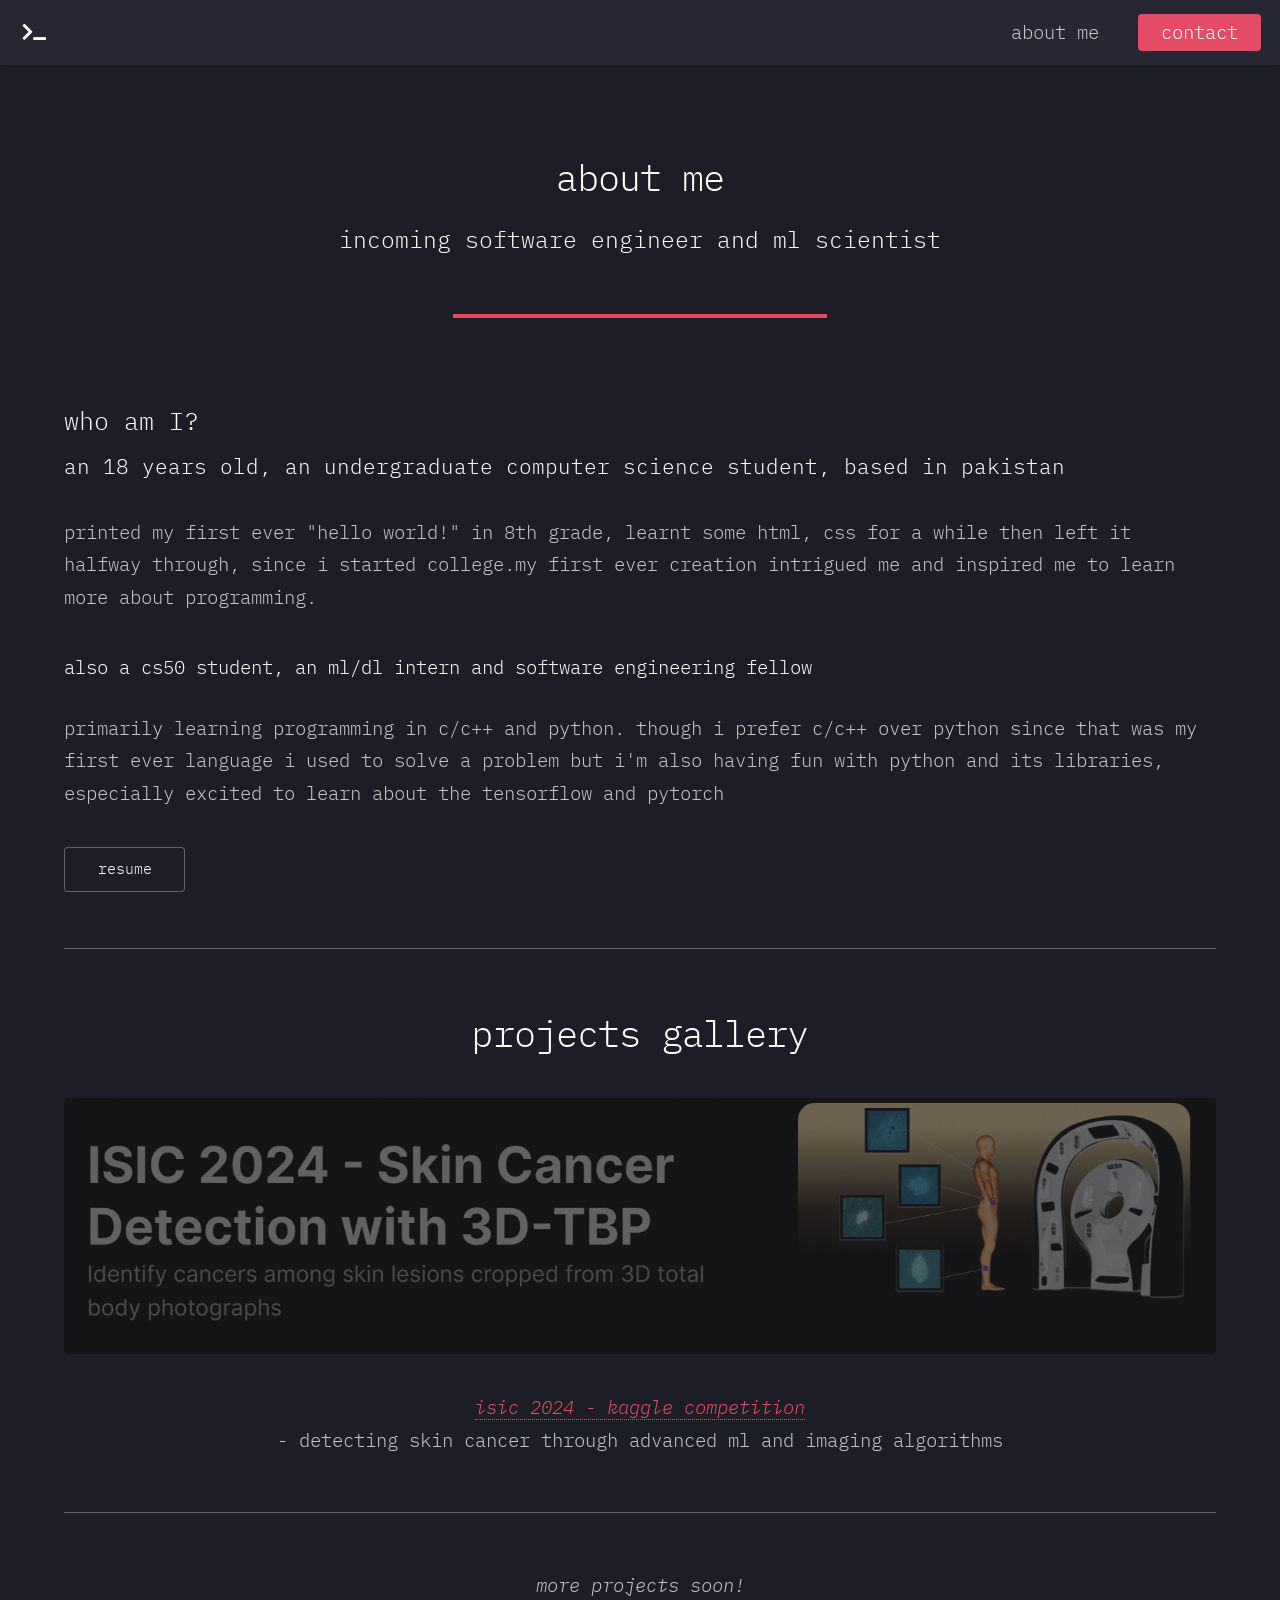
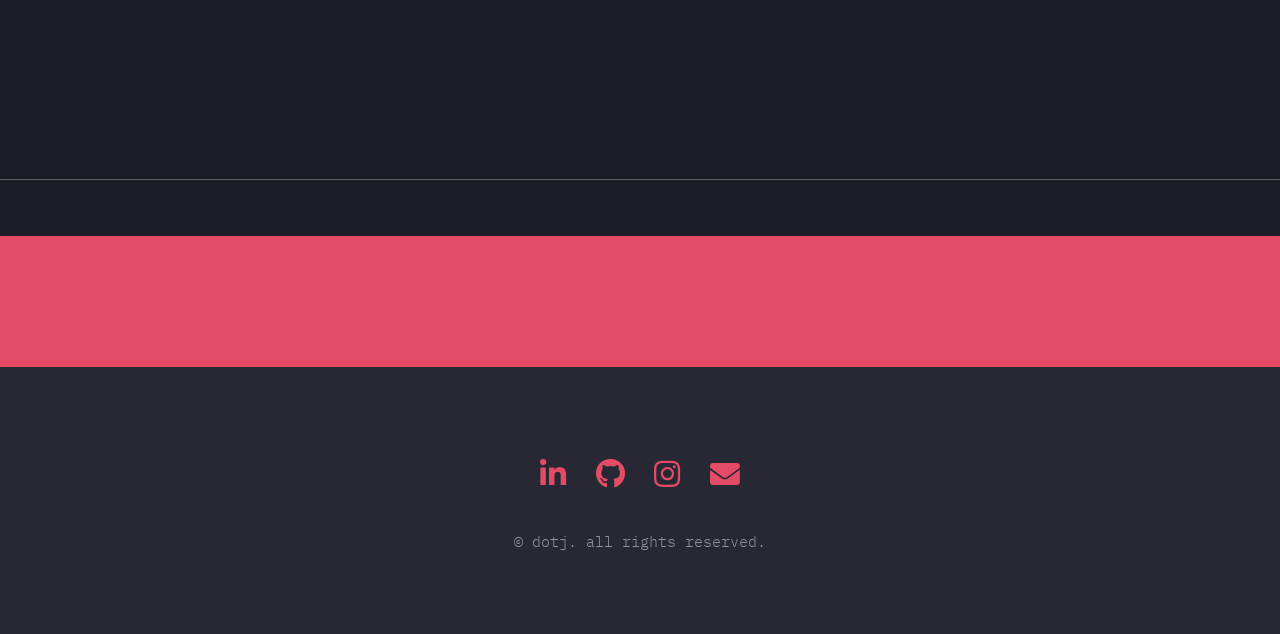
==== commit b2ee33c4: "Updated elements" ====
--- a/about_me.html
+++ b/about_me.html
@@ -3,10 +3,11 @@
 <!DOCTYPE HTML>
 <html>
 	<head>
-		<title>About Me</title>
+		<title>about me</title>
 		<meta charset="utf-8" />
 		<meta name="viewport" content="width=device-width, initial-scale=1, user-scalable=no" />
 		<link rel="stylesheet" href="assets/css/main.css" />
+		<link rel="stylesheet" href="assets/css/custom.css" />
 		<noscript><link rel="stylesheet" href="assets/css/noscript.css" /></noscript>
 	</head>
 	<body class="is-preload">
@@ -14,11 +15,13 @@
 
 			<!-- Header -->
 			<header id="header">
-				<h1 id="logo"><a href="index.html">Junaid Ahmed</a></h1>
+				<h1 id="logo">
+					<a href="index.html" target="blank" class="icon solid fa-terminal"></a></h1>
+				</h1>
 				<nav id="nav">
 					<ul>
-						<li><a href="#main" class="scrolly" >About me</a></li>
-						<li><a href="#form" class="button primary scrolly">Contact</a></li>
+						<li><a href="#main" class="scrolly" >about me</a></li>
+						<li><a href="#form" class="button primary scrolly">contact</a></li>
 					</ul>
 				</nav>
 			</header>
@@ -28,31 +31,53 @@
 				<div id="main" class="wrapper style1">
 					<div class="container">
 						<header class="major">
-							<h2>About Me</h2>
+							<h2>about me</h2>
+							<p>incoming software engineer and ml scientist</p>
 						</header>
 
 						<!-- Text -->
 							<section>
 								<header>
-									<h3>Heading with a Subtitle</h3>
-									<p>Lorem ipsum dolor sit amet nullam id egestas urna aliquam</p>
+									<h3>who am I?</h3>
+									<p>an 18 years old, an undergraduate computer science student, based in pakistan</p>
 								</header>
-								<p>Nunc lacinia ante nunc ac lobortis. Interdum adipiscing gravida odio porttitor sem non mi integer non faucibus ornare mi ut ante amet placerat aliquet. Volutpat eu sed ante lacinia sapien lorem accumsan varius montes viverra nibh in adipiscing blandit tempus accumsan.</p>
+								<p>printed my first ever "hello world!" in 8th grade, learnt some html, css for a while then left it halfway through, since i started college.my first ever creation intrigued me and inspired me to learn more about programming. </p>
 								<header>
-									<h4>Heading with a Subtitle</h4>
-									<p>Lorem ipsum dolor sit amet nullam id egestas urna aliquam</p>
+									<p>also a cs50 student, an ml/dl intern and software engineering fellow</p>
 								</header>
-								<p>Nunc lacinia ante nunc ac lobortis. Interdum adipiscing gravida odio porttitor sem non mi integer non faucibus ornare mi ut ante amet placerat aliquet. Volutpat eu sed ante lacinia sapien lorem accumsan varius montes viverra nibh in adipiscing blandit tempus accumsan.</p>
+								<p>primarily learning programming in c/c++ and python. though i prefer c/c++ over python since that was my first ever language i used to solve a problem but i'm also having fun with python and its libraries, especially excited to learn about the tensorflow and pytorch
+								</p>
+								<a class="button small">resume</a>
 							<hr />
+
+						
 
 
 						<!-- Image -->
 							<section>
-								<h3 class="align-center">Projects Gallery</h3>
+								<h2 class="align-center">projects gallery</h2>
 								<div class="box alt">
-									<div class="row gtr-50 gtr-uniform">
-										<div class="col-12"><span class="image fit"><img src="images/pic07.jpg" alt="" /></span></div>
-										<div class="col-4 col-6-xsmall"><span class="image fit"><img src="images/pic02.jpg" alt="" /></span></div>
+									<div class="row gtr-50 gtr-uniform ">
+										<div class="col-12 item ">
+											<a href="https://www.kaggle.com/competitions/isic-2024-challenge/overview" target="parent">
+												<span class="image fit custom-hover">
+													<img src="images/Project_1.png" alt=""/>
+												</span>
+											</a>
+											<div class="align-center label">
+												<a href="https://www.kaggle.com/competitions/isic-2024-challenge/overview" target="parent">
+													<em>
+														isic 2024 - kaggle competition
+													</em>
+												</a>
+												<p>
+													- detecting skin cancer through advanced ml and imaging algorithms
+												</p>
+												<hr>
+												<p> <em>more projects soon!</em></p>
+											</div>
+										</div>
+										<!-- <div class="col-4 col-6-xsmall"><span class="image fit"><img src="images/pic02.jpg" alt="" /></span></div>
 										<div class="col-4 col-6-xsmall"><span class="image fit"><img src="images/pic03.jpg" alt="" /></span></div>
 										<div class="col-4 col-6-xsmall"><span class="image fit"><img src="images/pic04.jpg" alt="" /></span></div>
 										<div class="col-4 col-6-xsmall"><span class="image fit"><img src="images/pic04.jpg" alt="" /></span></div>
@@ -63,7 +88,7 @@
 										<div class="col-4 col-6-xsmall"><span class="image fit"><img src="images/pic02.jpg" alt="" /></span></div>
 										<div class="col-4 col-6-xsmall"><span class="image fit"><img src="images/pic02.jpg" alt="" /></span></div>
 										<div class="col-4 col-6-xsmall"><span class="image fit"><img src="images/pic03.jpg" alt="" /></span></div>
-										<div class="col-4 col-6-xsmall"><span class="image fit"><img src="images/pic04.jpg" alt="" /></span></div>
+										<div class="col-4 col-6-xsmall"><span class="image fit"><img src="images/pic04.jpg" alt="" /></span></div> -->
 									</div>
 								</div>
 							</section>
@@ -120,7 +145,7 @@
 						<li><a href="mailto:j.ahmed.ja7a7@gmail.com" target="parent" title="j.ahmed.ja7a7@gmail.com" class="icon solid fa-envelope" onclick="openGmail()"><span class="label">j.ahmed.ja7a7@gmail.com</span></a></li>
 					</ul>
 					<ul class="copyright">
-						<li>&copy; dotJ. All rights reserved.</li>
+						<li>&copy; dotj. all rights reserved.</li>
 					</ul>
 				</footer>
 
--- a/assets/css/main.css
+++ b/assets/css/main.css
@@ -1,5 +1,6 @@
 @import url("fontawesome-all.min.css");
 @import url("https://fonts.googleapis.com/css?family=Roboto:100,300,100italic,300italic");
+@import url('https://fonts.googleapis.com/css2?family=IBM+Plex+Mono:ital,wght@0,100;0,200;0,300;0,400;0,500;0,600;0,700;1,100;1,200;1,300;1,400;1,500;1,600;1,700&display=swap');
 
 /*
 	Landed by HTML5 UP
@@ -99,9 +100,9 @@
 
 	body, input, select, textarea {
 		color: rgba(255, 255, 255, 0.75);
-		font-family: "Roboto", Helvetica, sans-serif;
+		font-family: "IBM Plex Mono", monospace;
 		font-size: 15pt;
-		font-weight: 100;
+		font-weight: 300;
 		line-height: 1.75em;
 	}
 
@@ -211,7 +212,7 @@
 
 	pre {
 		-webkit-overflow-scrolling: touch;
-		font-family: "Courier New", monospace;
+		font-family: "IBM Plex Mono", monospace;
 		font-size: 0.9em;
 		margin: 0 0 2em 0;
 	}
@@ -3594,7 +3595,7 @@
 		/* Basic */
 
 			body, input, select, textarea {
-				font-size: 13pt;
+				font-size: 13.5pt;
 			}
 
 	}
@@ -3606,7 +3607,7 @@
 		/* Basic */
 
 			body, input, select, textarea {
-				font-size: 11.5pt;
+				font-size: 14pt;
 			}
 
 		/* Spotlight */
@@ -3657,7 +3658,7 @@
 		/* Basic */
 
 			body, input, select, textarea {
-				font-size: 12pt;
+				font-size: 13.5pt;
 			}
 
 		/* Spotlight */
@@ -3759,7 +3760,7 @@
 			}
 
 			body, input, select, textarea {
-				font-size: 12pt;
+				font-size: 13pt;
 			}
 
 			h2 {
@@ -4058,7 +4059,7 @@
 			}
 
 			body, input, select, textarea {
-				font-size: 12pt;
+				font-size: 12.5pt;
 			}
 
 		/* Button */
--- a/assets/css/custom.css
+++ b/assets/css/custom.css
@@ -0,0 +1,42 @@
+.custom-hover {
+    transition: transform 0.4s ease, box-shadow 0.6s ease, border-radius 0.2s ease-in-out, opacity 0.4s ease;
+    opacity: 0.4;
+    filter:invert();
+}
+.custom-hover:hover {
+    transform: scale(1.035);
+    box-shadow: 0 4px 8px rgba(0, 0, 0, 0.123);
+    border-radius: 35px;
+    opacity: 0.9;
+}
+
+.custom-button {
+    width: 50px;
+    height: 30px; /* Adjust as needed */
+    background-color: #ffffff00; /* Button background color */
+    color: rgb(236, 236, 236); /* Text color */
+    border: #e44c65 0.5px solid; /* Border color and width */
+    border-radius: 5px; /* Rounded corners */
+    cursor: pointer; /* Pointer cursor on hover */
+    transition: background-color 0.3s ease, transform 0.2s ease;
+    font-size: 14px; /* Font size */
+    display: inline-flex; /* Center content */
+    justify-content: center; /* Center content */
+    align-items: center; /* Center content */
+    padding: 0; /* Remove padding */
+}
+
+.custom-button:hover {
+    background-color: #e44c65; /* Background color on hover */
+    transform: scale(1.05); /* Slightly increase size on hover */
+}
+
+.custom-button:hover .fa-arrow-up {
+    color: rgb(236, 236, 236); /* Change icon color to gray on hover */
+}
+
+.custom-button:active {
+    background-color: #0e0e0e00; /* Background color on click */
+    transform: scale(0.95); /* Slightly decrease size on click */
+}
+
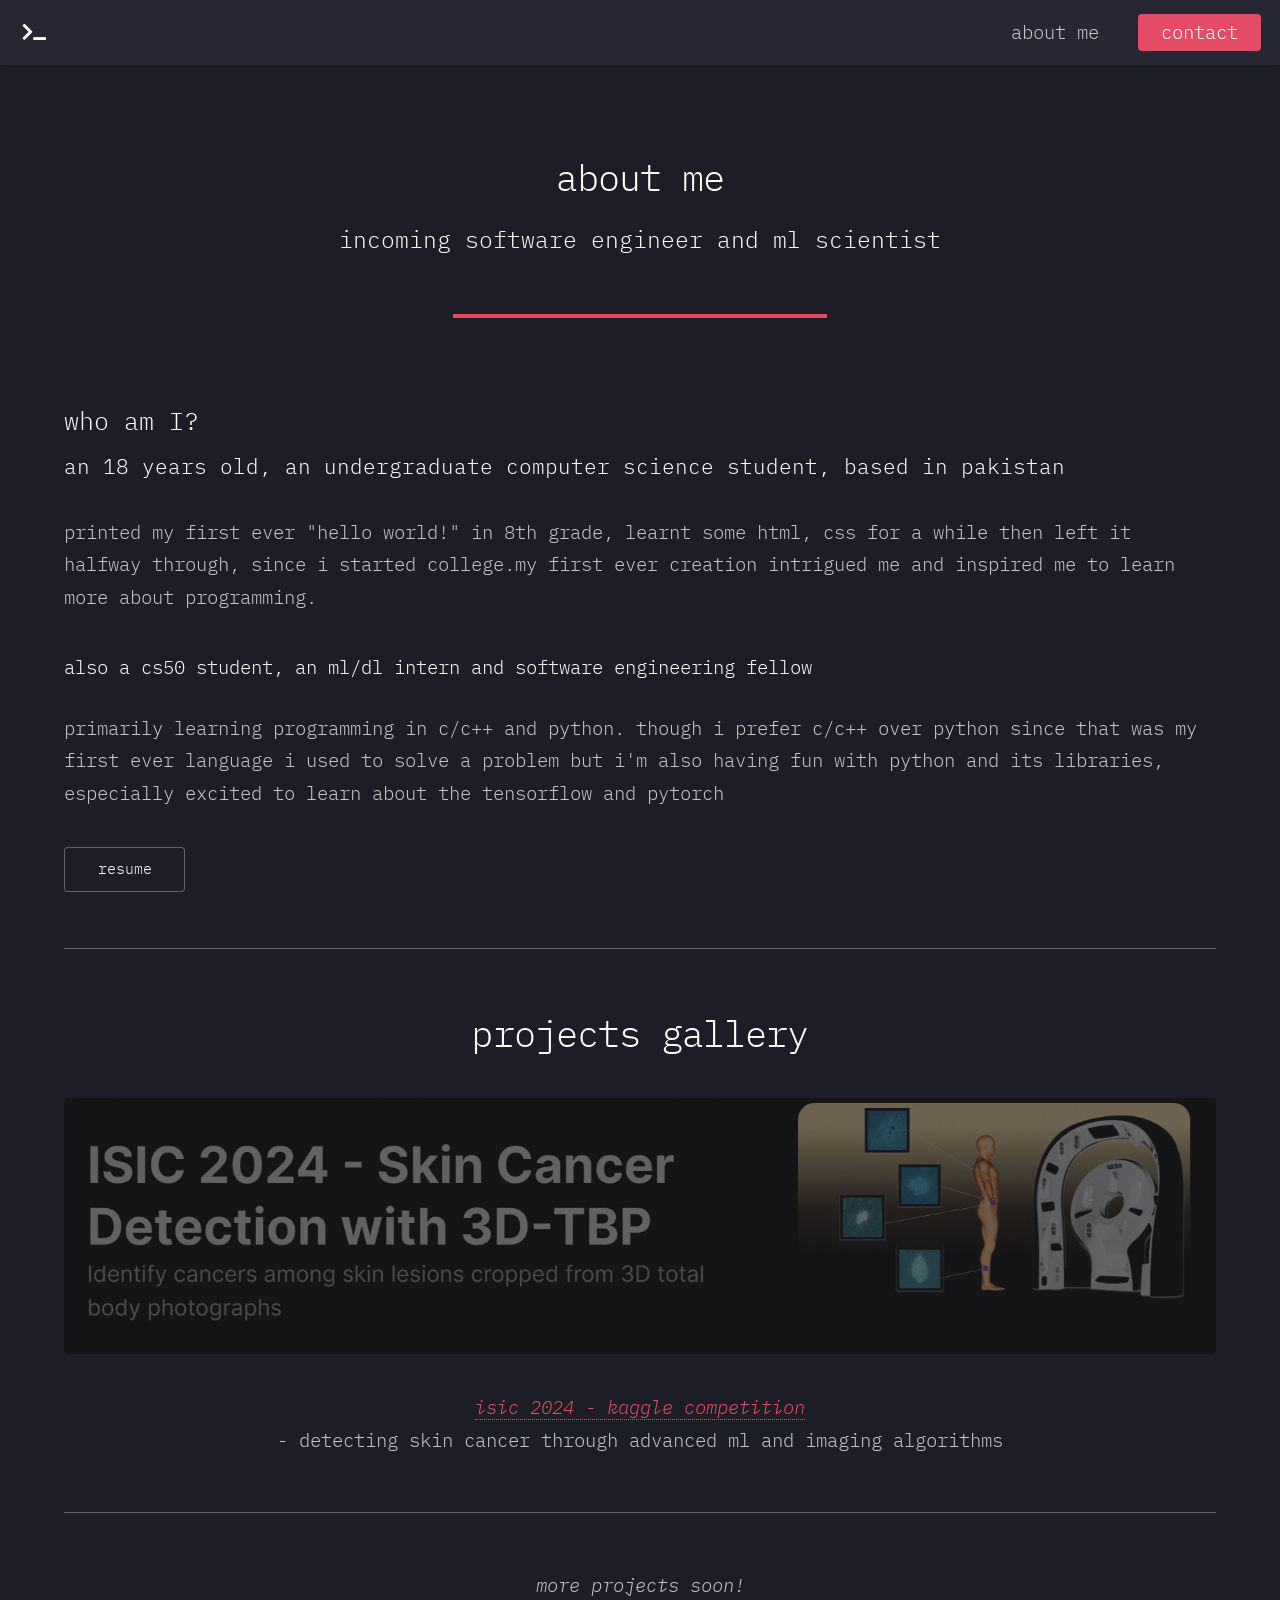
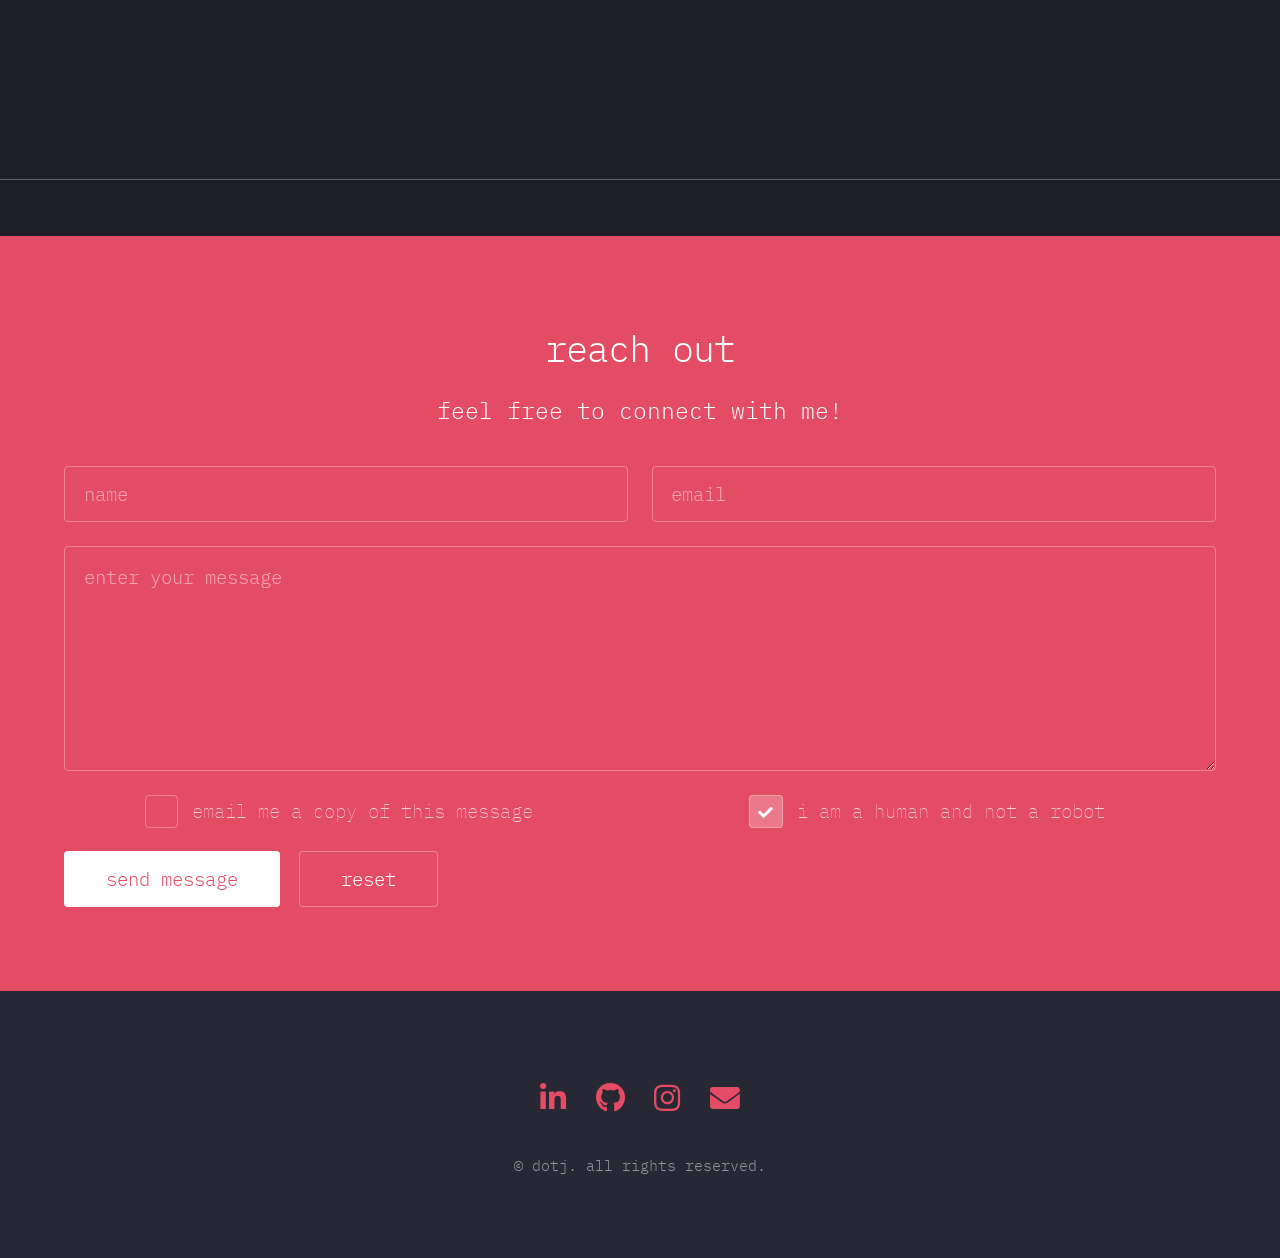
==== commit a5a4fce8: "Added form" ====
--- a/about_me.html
+++ b/about_me.html
@@ -99,39 +99,40 @@
 
 				<!-- Form -->
 				 <section id="form" class="wrapper style2 special fade">
-					<!--<div class="container">
+					<div class="container">
 						<header>
-							<h2>Reach out</h2>
-							<p>Feel free to connect with me!</p>
+							<h2>reach out</h2>
+							<p>feel free to connect with me!</p>
 						</header>
-						<form method="post" action="#">
+						<form method="post" action="https://api.web3forms.com/submit">
+							<input type="hidden" name="access_key" value="c5a399cd-7811-4c5e-a88c-8c1080a1dad7" />
 							<div class="row gtr-uniform gtr-50">
 								<div class="col-6 col-12-xsmall">
-									<input type="text" name="name" id="name" value="" placeholder="Name" />
+									<input type="text" name="name" id="name" value="" placeholder="name" required />
 								</div>
 								<div class="col-6 col-12-xsmall">
-									<input type="email" name="email" id="email" value="" placeholder="Email" />
+									<input type="email" name="email" id="email" value="" placeholder="email" required />
 								</div>
 								<div class="col-12">
-									<textarea name="message" id="message" placeholder="Enter your message" rows="6"></textarea>
+									<textarea name="message" id="message" placeholder="enter your message" rows="6" required></textarea>
 								</div>
 								<div class="col-6 col-12-medium">
 									<input type="checkbox" id="copy" name="copy">
-									<label for="copy">Email me a copy of this message</label>
+									<label for="copy">email me a copy of this message</label>
 								</div>
 								<div class="col-6 col-12-medium">
 									<input type="checkbox" id="human" name="human" checked>
-									<label for="human">I am a human and not a robot</label>
+									<label for="human">i am a human and not a robot</label>
 								</div>
 								<div class="col-12">
 									<ul class="actions">
-										<li><input type="submit" value="Send Message" class="primary" /></li>
-										<li><input type="reset" value="Reset" /></li>
+										<li><input type="submit" value="send message" class="primary" /></li>
+										<li><input type="reset" value="reset" /></li>
 									</ul>
 								</div>
 							</div>
 						</form>
-					</div>-->
+					</div>					
 				</section> 
 
 			<!-- Footer -->
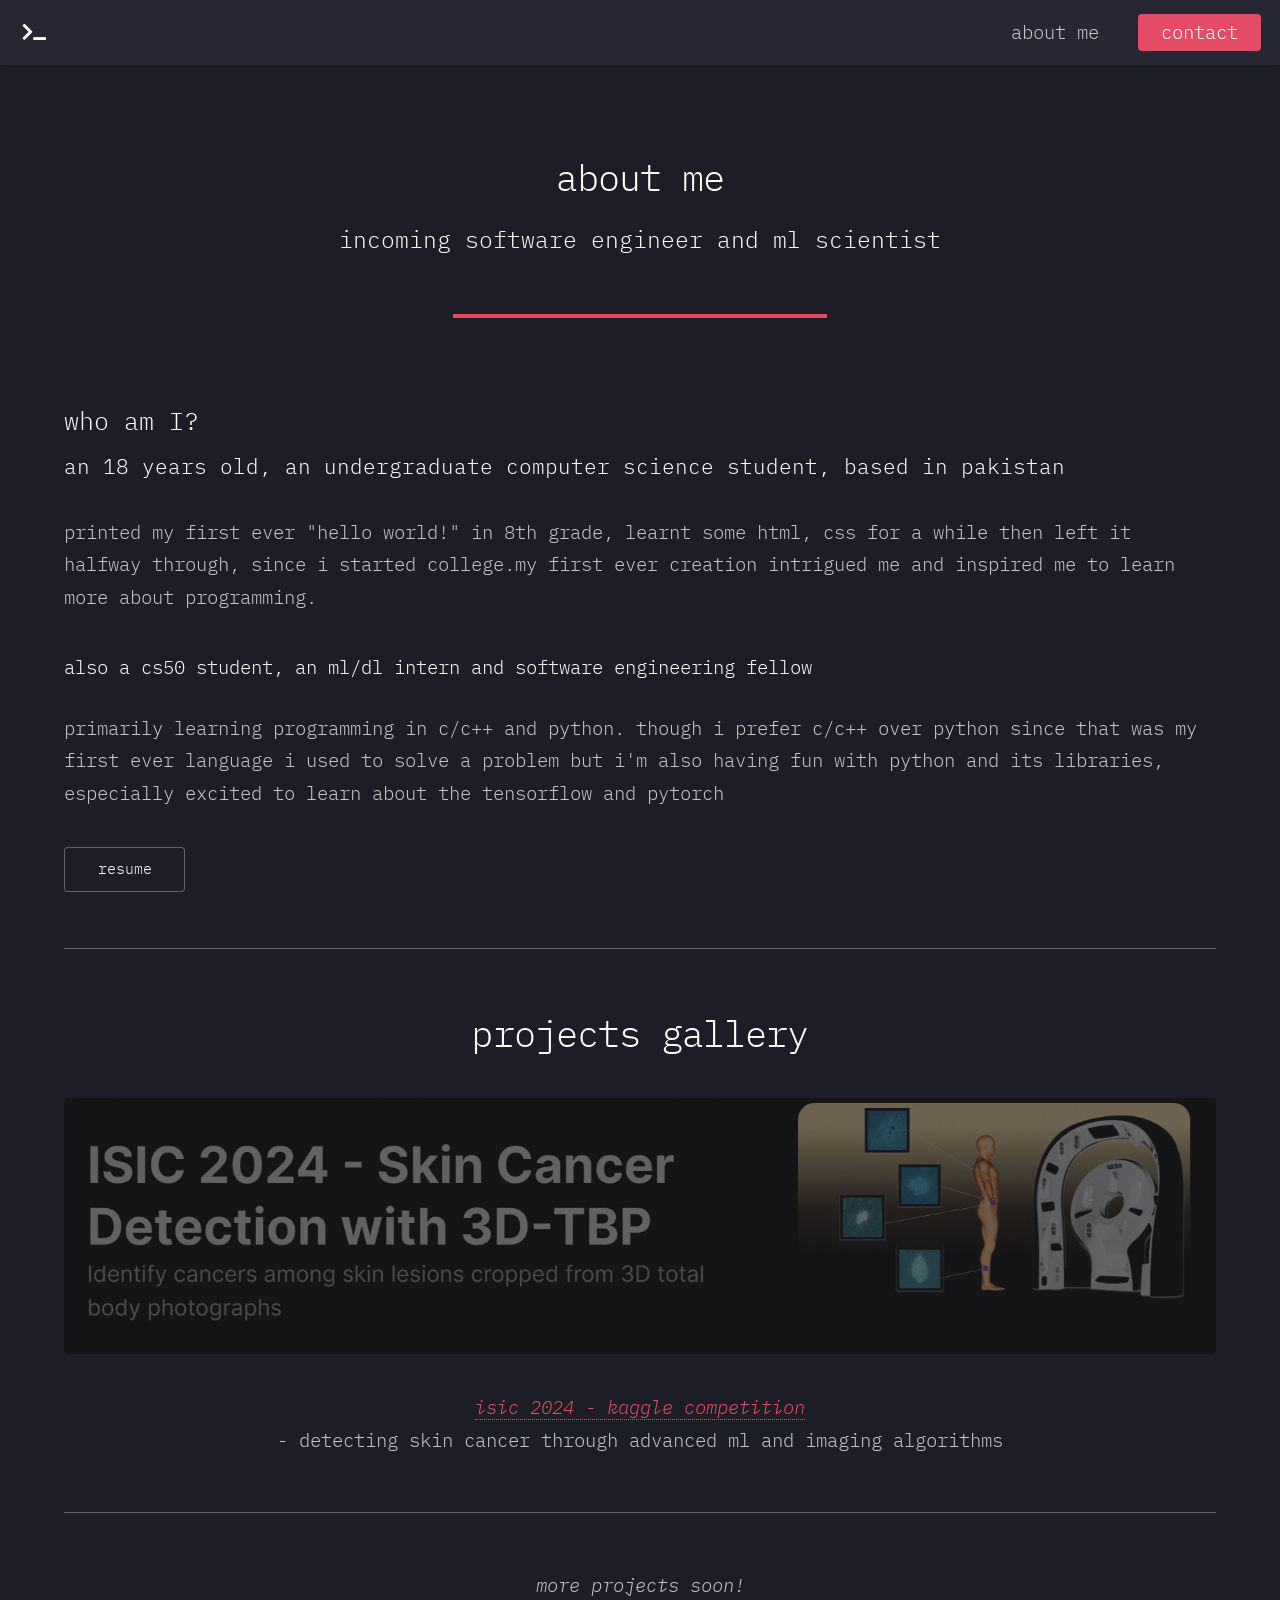
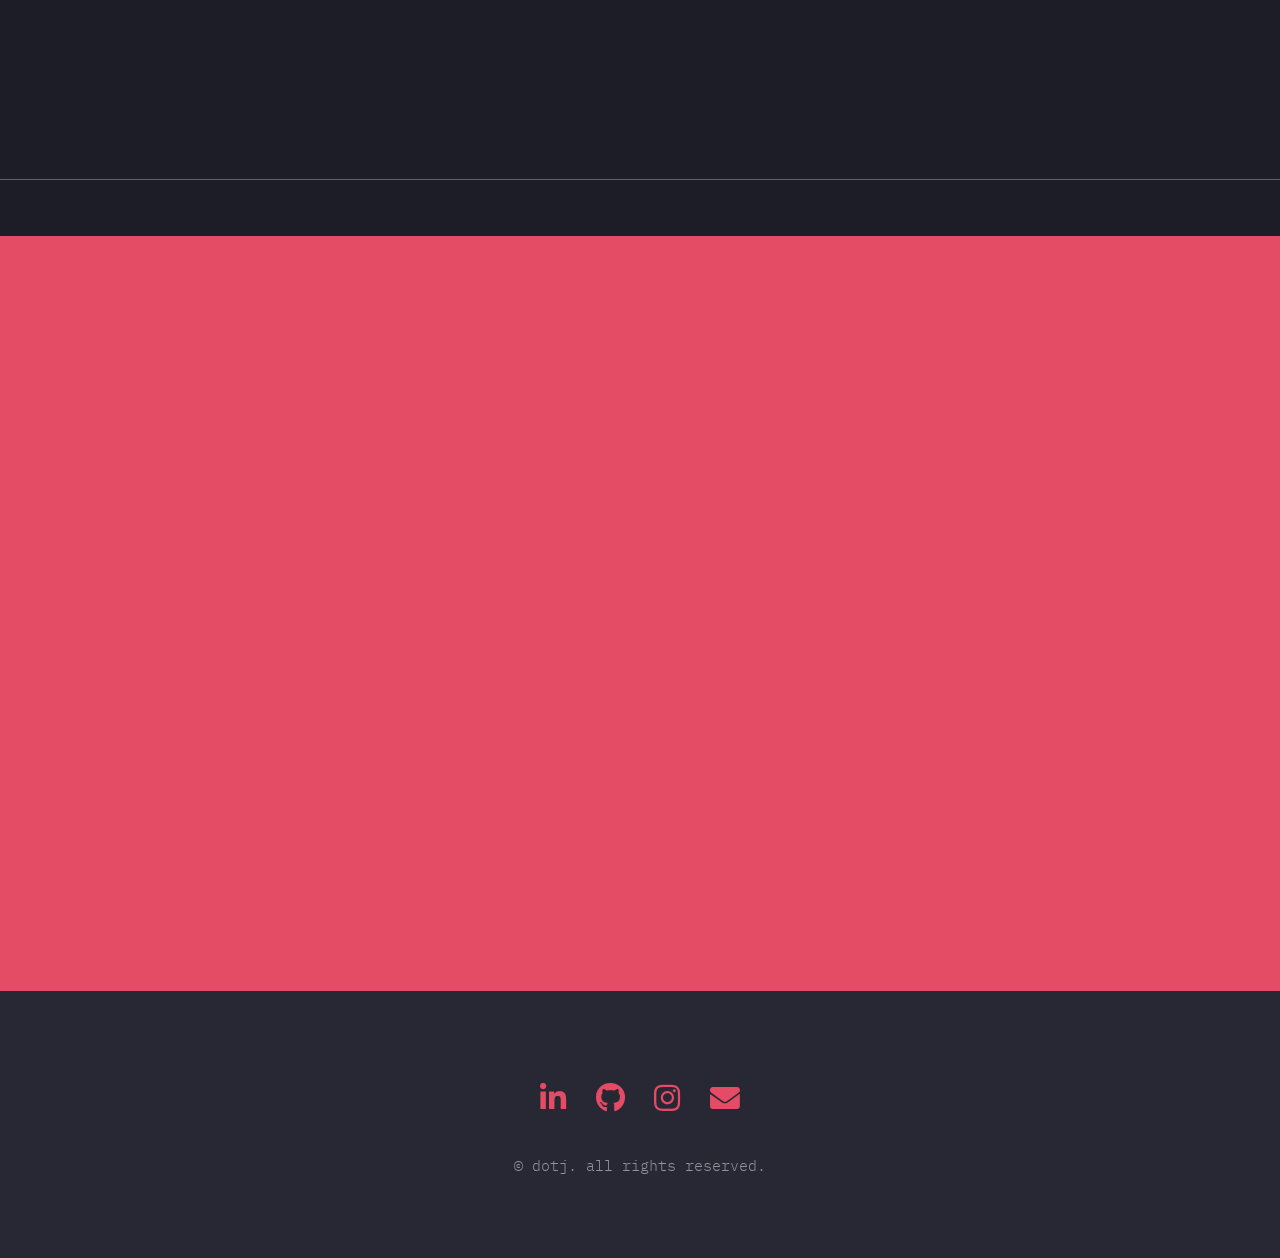
==== commit 42802171: "Added the scroll effect to redirected links" ====
--- a/about_me.html
+++ b/about_me.html
@@ -16,7 +16,7 @@
 			<!-- Header -->
 			<header id="header">
 				<h1 id="logo">
-					<a href="index.html" target="blank" class="icon solid fa-terminal"></a></h1>
+					<a href="index.html"  class="icon solid fa-terminal"></a></h1>
 				</h1>
 				<nav id="nav">
 					<ul>
@@ -54,7 +54,7 @@
 
 
 						<!-- Image -->
-							<section>
+							<section id="gallery">
 								<h2 class="align-center">projects gallery</h2>
 								<div class="box alt">
 									<div class="row gtr-50 gtr-uniform ">
@@ -162,6 +162,7 @@
 			<script src="assets/js/util.js"></script>
 			<script src="assets/js/main.js"></script>
 			<script src="assets/js/email-redirect.min.js"></script>
-
+			<script src="assets/js/scroll-to-section.min.js"></script>
+			<script src="assets/js/scrolly-in-aboutme.min.js"></script>
 	</body>
 </html>
